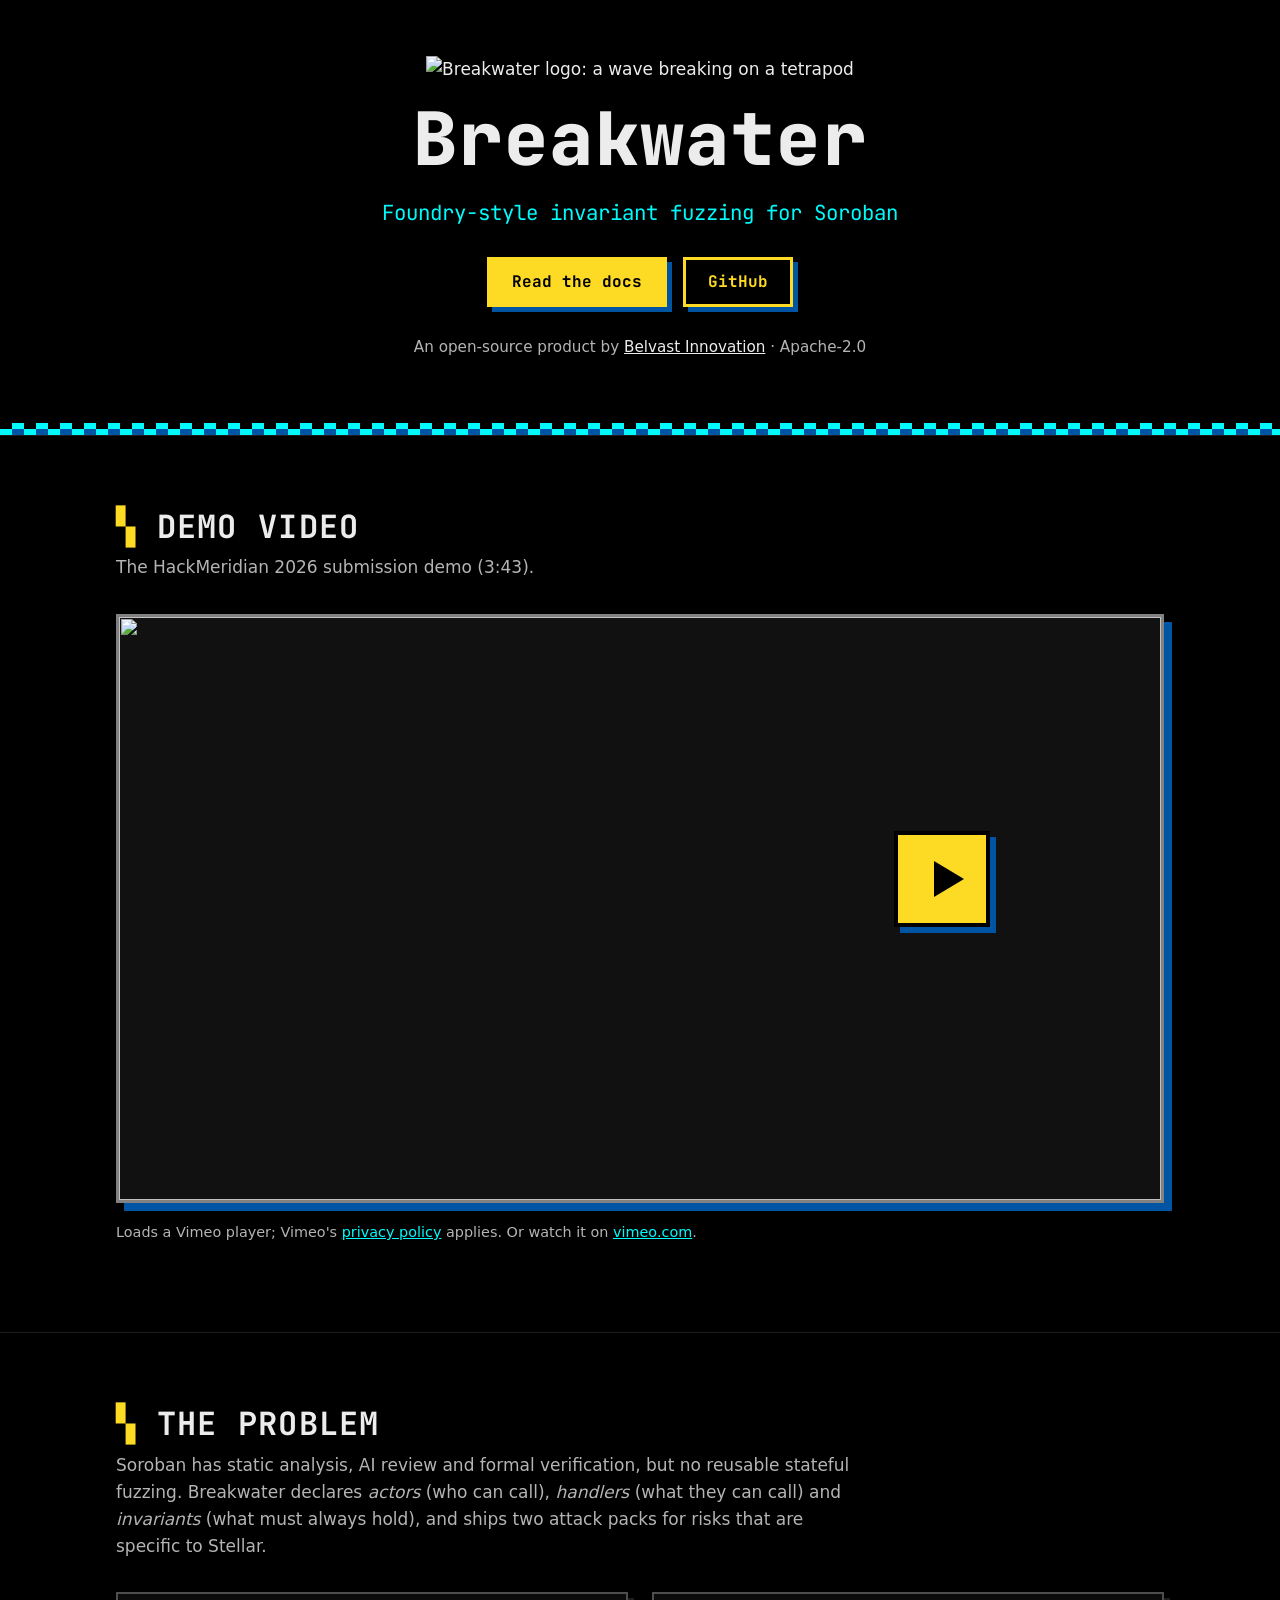
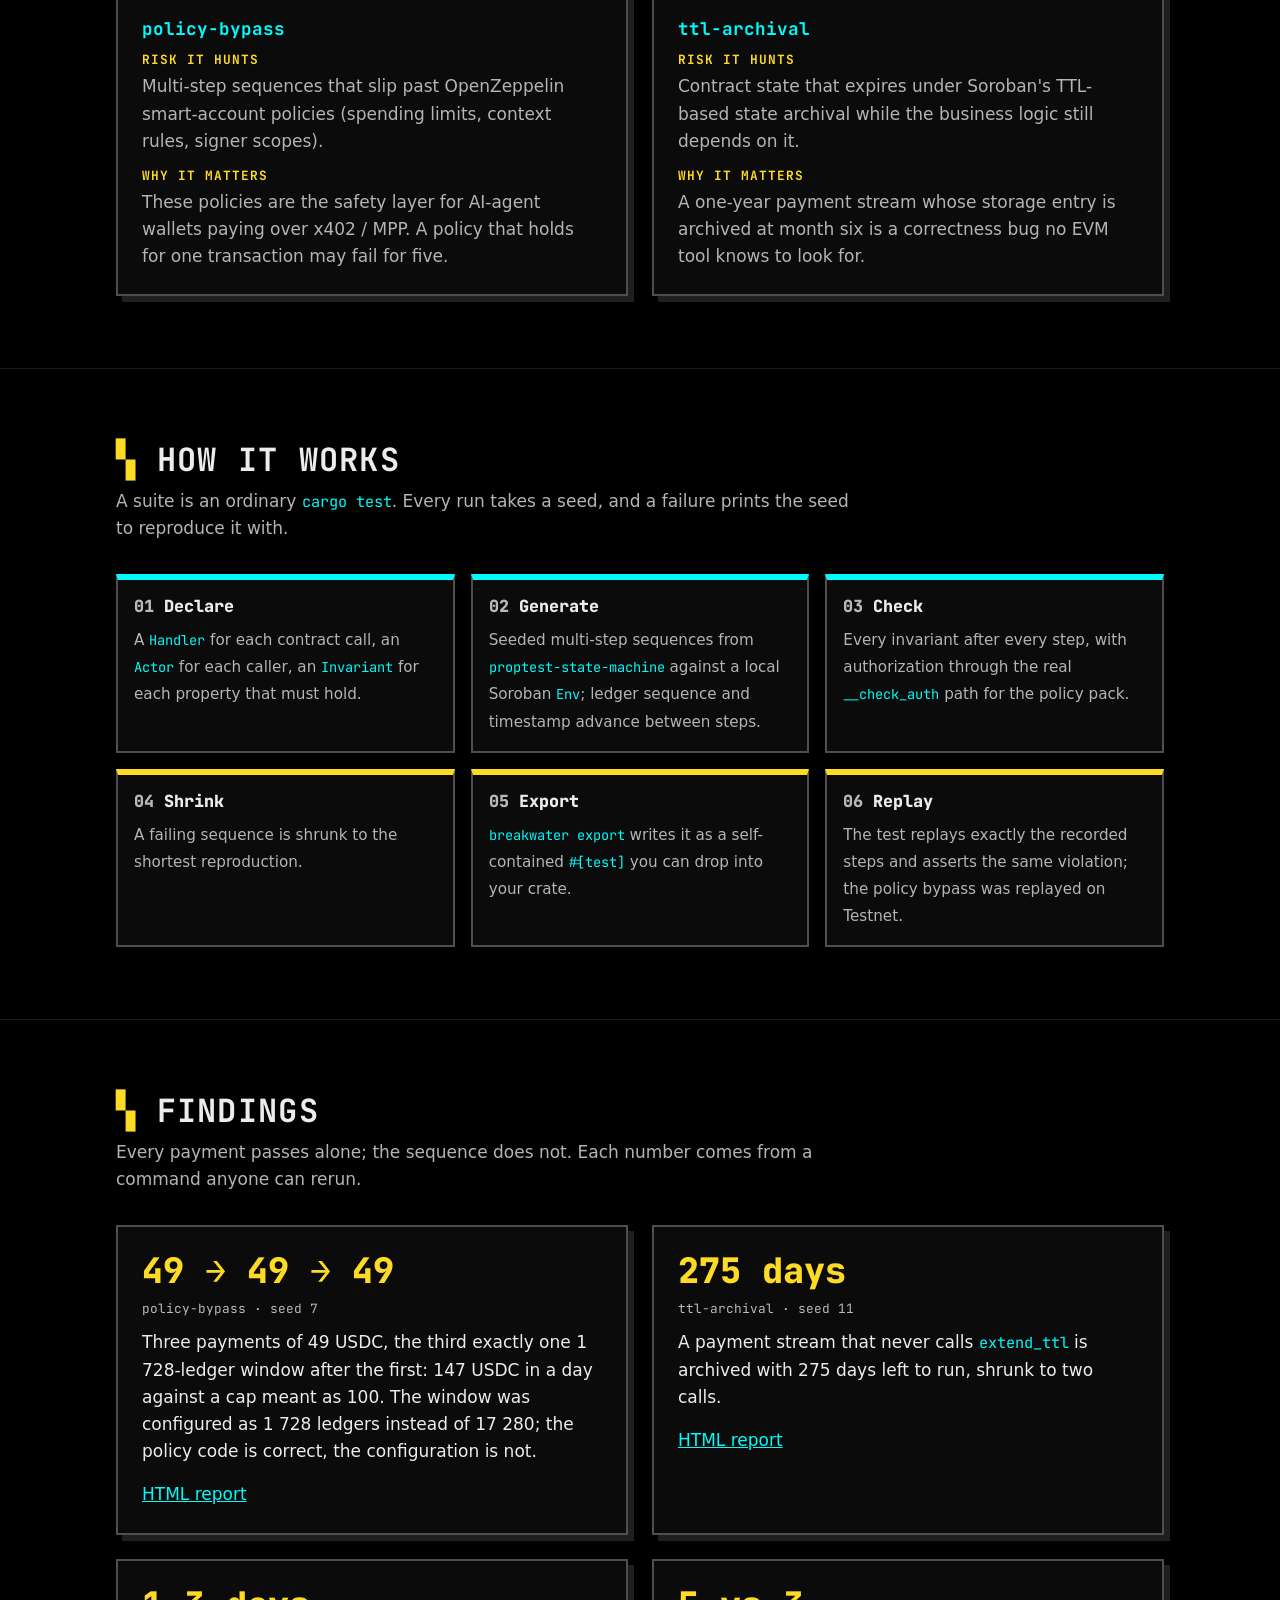
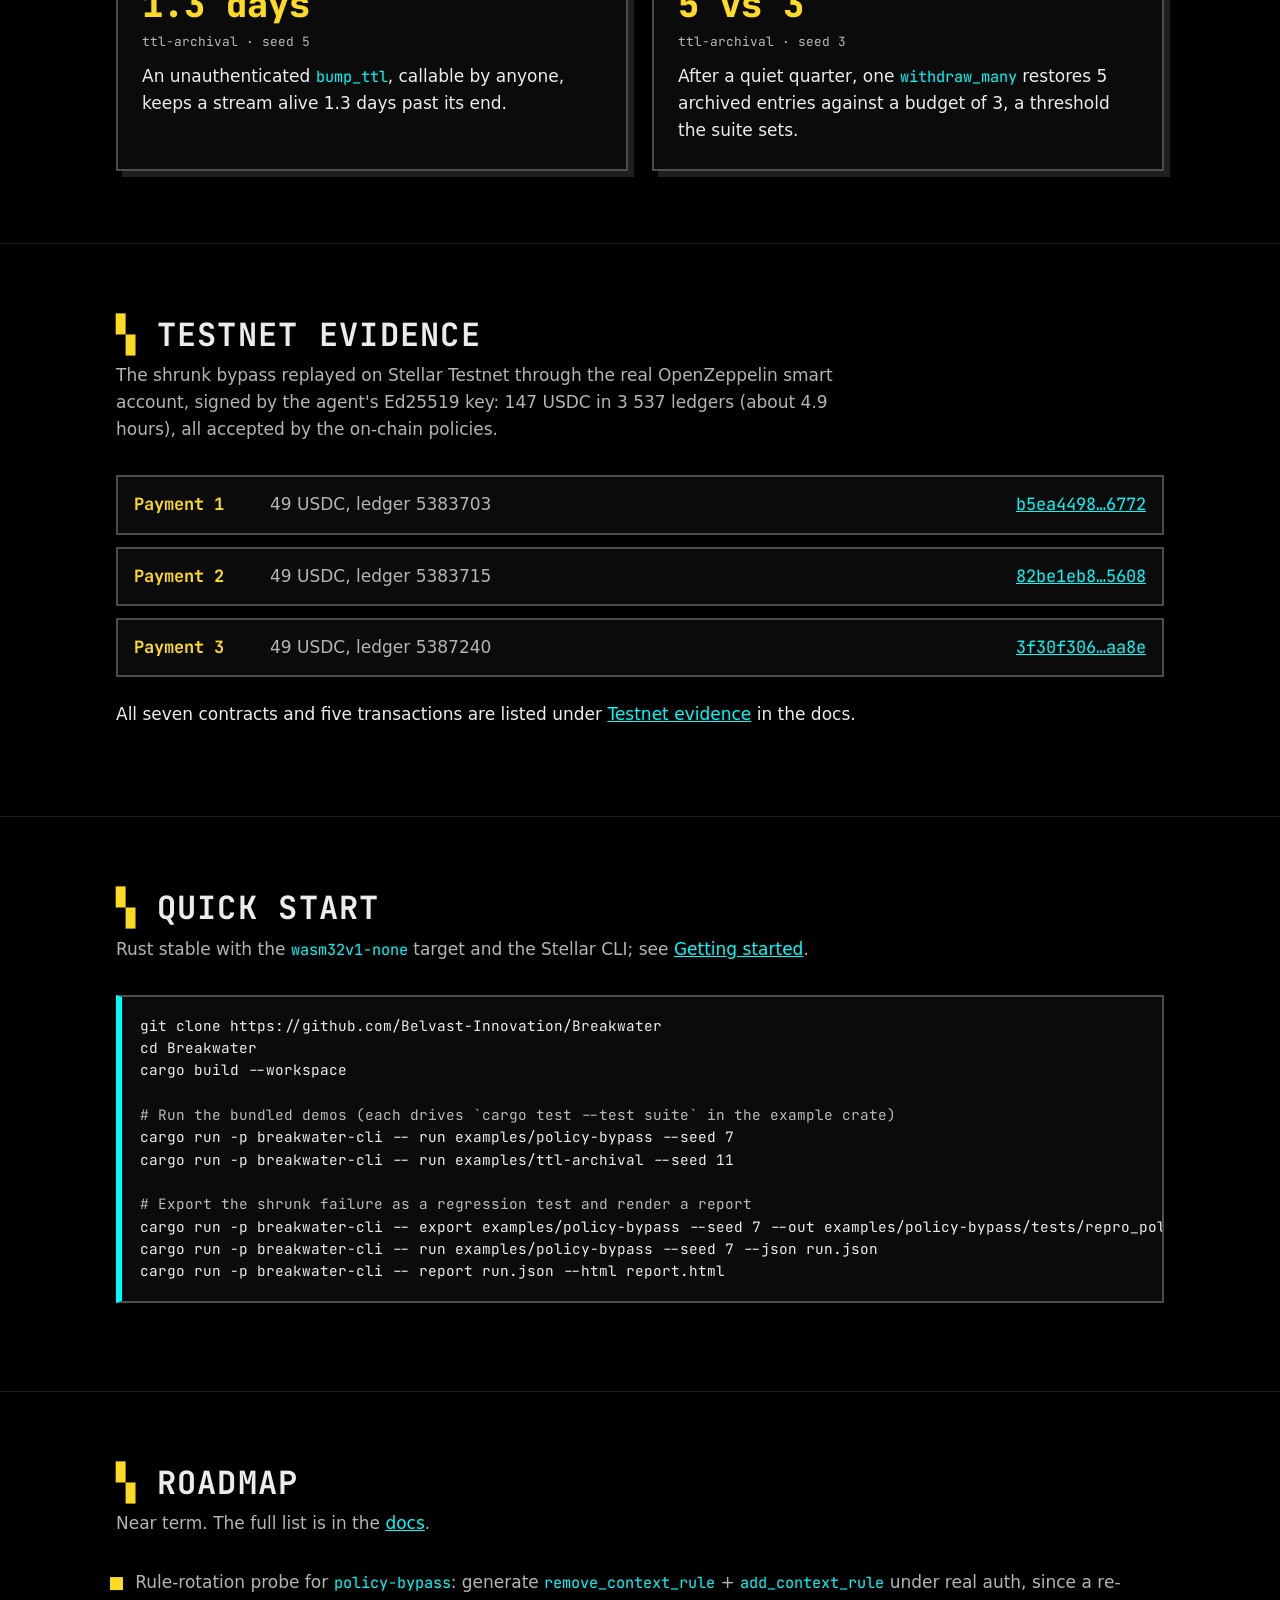
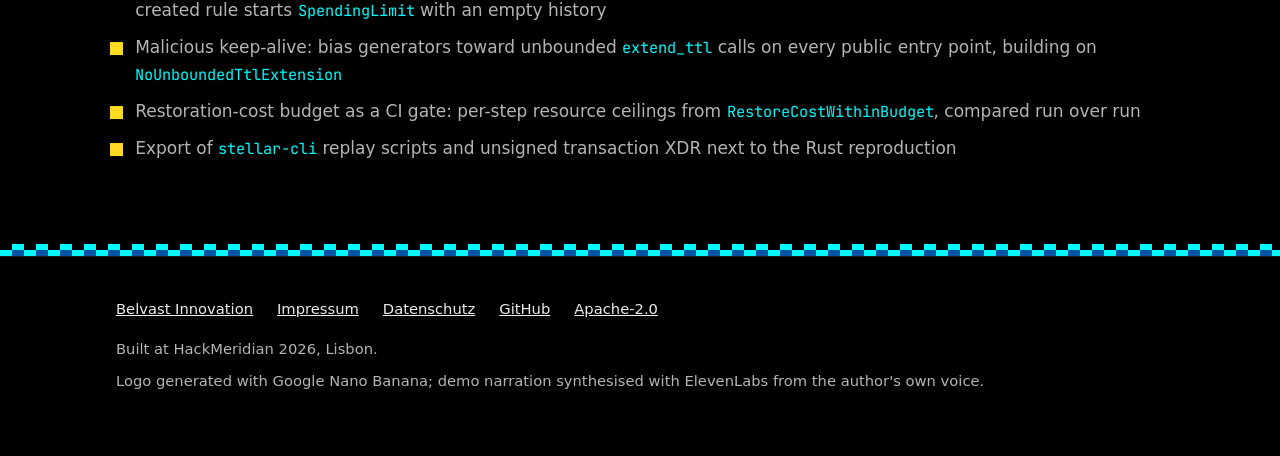
==== site/index.html @ 9f6bda7a "docs: add the website and mdBook docs at breakwater.belvast.de Add a static landing page and an mdBo" ====
<!doctype html>
<html lang="en">
<head>
<meta charset="utf-8">
<meta name="viewport" content="width=device-width, initial-scale=1">
<title>Breakwater · Foundry-style invariant fuzzing for Soroban</title>
<meta name="description" content="Breakwater is a Rust framework and CLI for stateful property testing of Stellar smart contracts: it generates multi-step transaction sequences, checks every invariant after every step, and shrinks any failure to a reproducible Rust test.">
<link rel="canonical" href="https://breakwater.belvast.de/">
<meta name="theme-color" content="#000000">
<link rel="icon" type="image/png" sizes="32x32" href="/assets/favicon-32.png">
<link rel="icon" type="image/png" sizes="512x512" href="/assets/icon-512.png">
<link rel="apple-touch-icon" sizes="180x180" href="/assets/apple-touch-icon.png">

<meta property="og:type" content="website">
<meta property="og:site_name" content="Breakwater">
<meta property="og:url" content="https://breakwater.belvast.de/">
<meta property="og:title" content="Breakwater · Foundry-style invariant fuzzing for Soroban">
<meta property="og:description" content="Declare actors, handlers and invariants in Rust; Breakwater searches for the call sequence that breaks them, shrinks it and exports it as a regression test.">
<meta property="og:image" content="https://breakwater.belvast.de/assets/social-preview.png">
<meta property="og:image:width" content="1280">
<meta property="og:image:height" content="640">
<meta property="og:image:alt" content="Breakwater logo: a wave breaking on a tetrapod">
<meta name="twitter:card" content="summary_large_image">
<meta name="twitter:title" content="Breakwater · Foundry-style invariant fuzzing for Soroban">
<meta name="twitter:description" content="Declare actors, handlers and invariants in Rust; Breakwater searches for the call sequence that breaks them, shrinks it and exports it as a regression test.">
<meta name="twitter:image" content="https://breakwater.belvast.de/assets/social-preview.png">
<meta name="twitter:image:alt" content="Breakwater logo: a wave breaking on a tetrapod">

<script type="application/ld+json">
{
  "@context": "https://schema.org",
  "@type": "SoftwareSourceCode",
  "name": "Breakwater",
  "description": "Foundry-style invariant fuzzing for Soroban smart contracts.",
  "url": "https://breakwater.belvast.de/",
  "codeRepository": "https://github.com/Belvast-Innovation/Breakwater",
  "programmingLanguage": "Rust",
  "license": "https://www.apache.org/licenses/LICENSE-2.0",
  "author": { "@type": "Organization", "name": "Belvast Innovation", "url": "https://belvast.de" }
}
</script>

<link rel="preconnect" href="https://fonts.googleapis.com">
<link rel="preconnect" href="https://fonts.gstatic.com" crossorigin>
<link rel="stylesheet" href="https://fonts.googleapis.com/css2?family=JetBrains+Mono:wght@400;700;800&display=swap">

<style>
  :root {
    --bg: #000;
    --panel: #0b0b0b;
    --line: #4e4e4e;
    --stone: #818181;
    --stone-light: #b9b9b9;
    --text: #ececec;
    --muted: #b4b4b4;
    --wave: #0054a4;
    --foam: #00fbfc;
    --accent: #fdda24;
    --mono: "JetBrains Mono", ui-monospace, SFMono-Regular, Menlo, Consolas, monospace;
    --sans: system-ui, -apple-system, "Segoe UI", Roboto, "Helvetica Neue", Arial, sans-serif;
  }
  *, *::before, *::after { box-sizing: border-box; }
  html { scroll-behavior: smooth; }
  body {
    margin: 0;
    background: var(--bg);
    color: var(--text);
    font: 17px/1.6 var(--sans);
    -webkit-text-size-adjust: 100%;
  }
  a { color: var(--foam); }
  a:hover { color: var(--accent); }
  :focus-visible { outline: 3px solid var(--accent); outline-offset: 3px; }
  code, pre { font-family: var(--mono); }
  code { font-size: 0.9em; color: var(--foam); }
  h1, h2, h3 { font-family: var(--mono); line-height: 1.2; margin: 0; }
  h2 {
    font-size: clamp(1.4rem, 3.5vw, 2rem);
    text-transform: uppercase;
    letter-spacing: 0.04em;
    margin-bottom: 0.5rem;
  }
  h2::before { content: "▚ "; color: var(--accent); }
  h3 { font-size: 1.1rem; }
  p { margin: 0 0 1rem; }

  .wrap { max-width: 1080px; margin: 0 auto; padding: 0 16px; }
  section { padding: 72px 0; border-top: 1px solid #1c1c1c; }
  .lead { color: var(--muted); max-width: 46rem; margin-bottom: 2rem; }
  .skip {
    position: absolute; left: -999px; top: 8px;
    background: var(--accent); color: #000; padding: 8px 12px; z-index: 10;
  }
  .skip:focus { left: 8px; }

  /* A stepped strip in the logo's two blues, like the wave's pixel edge. */
  .pixels {
    height: 12px;
    background:
      linear-gradient(90deg, transparent 0 50%, var(--foam) 50% 100%) 0 0 / 24px 6px repeat-x,
      linear-gradient(90deg, var(--wave) 0 50%, var(--foam) 50% 100%) 12px 6px / 24px 6px repeat-x;
  }

  /* Hero */
  .hero { padding: 56px 0 64px; text-align: center; border-top: 0; }
  .hero img { width: min(360px, 80vw); height: auto; }
  .hero h1 {
    font-size: clamp(2.6rem, 9vw, 4.6rem);
    font-weight: 800;
    letter-spacing: 0.02em;
    margin-top: 12px;
  }
  .tagline {
    font-family: var(--mono);
    font-size: clamp(1rem, 2.6vw, 1.3rem);
    color: var(--foam);
    margin: 12px auto 28px;
  }
  .buttons { display: flex; gap: 16px; justify-content: center; flex-wrap: wrap; }
  .btn {
    display: inline-block;
    font: 700 1rem/1 var(--mono);
    padding: 14px 22px;
    text-decoration: none;
    border: 3px solid var(--accent);
    box-shadow: 5px 5px 0 var(--wave);
    transition: transform 0.08s, box-shadow 0.08s;
  }
  .btn:hover { transform: translate(2px, 2px); box-shadow: 3px 3px 0 var(--wave); }
  .btn-primary { background: var(--accent); color: #000; }
  .btn-primary:hover { color: #000; }
  .btn-secondary { background: #000; color: var(--accent); }
  .btn-secondary:hover { color: var(--accent); }
  .byline { color: var(--muted); font-size: 0.95rem; margin: 28px 0 0; }
  .byline a { color: var(--text); }

  /* Video: the Vimeo iframe is created only after a click. */
  .video {
    position: relative;
    aspect-ratio: 16 / 9;
    background: #111;
    border: 3px solid var(--stone);
    box-shadow: 8px 8px 0 var(--wave);
  }
  .video button {
    all: unset;
    position: absolute; inset: 0;
    cursor: pointer;
    display: block;
  }
  .video img, .video iframe { position: absolute; inset: 0; width: 100%; height: 100%; border: 0; display: block; }
  .video img { object-fit: cover; }
  .play {
    position: absolute; left: 79%; top: 45%;
    width: 96px; height: 96px;
    transform: translate(-50%, -50%);
    background: var(--accent);
    border: 4px solid #000;
    box-shadow: 6px 6px 0 var(--wave);
  }
  .play::after {
    content: "";
    position: absolute; left: 36px; top: 26px;
    border-style: solid;
    border-width: 18px 0 18px 30px;
    border-color: transparent transparent transparent #000;
  }
  .video button:hover .play, .video button:focus-visible .play { background: var(--foam); }
  .video button:focus-visible { outline: 3px solid var(--accent); outline-offset: 4px; }
  .note { color: var(--muted); font-size: 0.9rem; margin-top: 18px; }

  /* Cards */
  .grid { display: grid; gap: 24px; }
  .grid-2 { grid-template-columns: repeat(auto-fit, minmax(280px, 1fr)); }
  .grid-4 { grid-template-columns: repeat(auto-fit, minmax(min(100%, 420px), 1fr)); }
  .card {
    background: var(--panel);
    border: 2px solid var(--line);
    padding: 24px;
    box-shadow: 6px 6px 0 #1f1f1f;
  }
  .card h3 { margin-bottom: 12px; }
  .card h3 code { font-size: 1em; }
  .card dl { margin: 0; }
  .card dt {
    font: 700 0.8rem/1.4 var(--mono);
    text-transform: uppercase;
    letter-spacing: 0.08em;
    color: var(--accent);
    margin-top: 12px;
  }
  .card dd { margin: 4px 0 0; color: var(--muted); }
  .card p:last-child { margin-bottom: 0; }

  /* Steps */
  .steps { list-style: none; padding: 0; margin: 0; counter-reset: step; display: grid; gap: 16px;
           grid-template-columns: repeat(auto-fit, minmax(min(100%, 290px), 1fr)); }
  .steps li {
    counter-increment: step;
    border: 2px solid var(--line);
    border-top: 6px solid var(--foam);
    background: var(--panel);
    padding: 16px;
  }
  .steps li:nth-child(n+4) { border-top-color: var(--accent); }
  .steps strong { display: block; font: 800 1.05rem/1.3 var(--mono); margin-bottom: 8px; }
  .steps strong::before { content: counter(step, decimal-leading-zero) " "; color: var(--stone-light); }
  .steps span { color: var(--muted); font-size: 0.95rem; }

  /* Findings */
  .figure {
    font: 800 clamp(1.7rem, 4vw, 2.2rem)/1.15 var(--mono);
    color: var(--accent);
    margin-bottom: 8px;
    white-space: nowrap;
  }
  .meta { font: 0.8rem/1.4 var(--mono); color: var(--stone-light); margin-bottom: 12px; }

  /* Testnet */
  .txs { list-style: none; padding: 0; margin: 0 0 1.5rem; display: grid; gap: 12px; }
  .txs li {
    display: flex; flex-wrap: wrap; gap: 4px 16px; align-items: baseline;
    border: 2px solid var(--line); background: var(--panel); padding: 14px 16px;
  }
  .txs b { font-family: var(--mono); color: var(--accent); min-width: 7.5rem; }
  .txs span { color: var(--muted); flex: 1 1 14rem; }
  .txs a { font-family: var(--mono); }

  /* Quick start */
  pre {
    background: #0b0b0b;
    border: 2px solid var(--line);
    border-left: 6px solid var(--foam);
    padding: 18px;
    overflow-x: auto;
    font-size: 0.9rem;
    line-height: 1.55;
    margin: 0 0 1rem;
  }
  pre code { color: var(--text); font-size: 1em; }
  .comment { color: var(--stone-light); }

  .roadmap { padding-left: 1.2rem; margin: 0; }
  .roadmap li { margin-bottom: 10px; color: var(--muted); }
  .roadmap li::marker { content: "■  "; color: var(--accent); }

  footer { border-top: 1px solid #1c1c1c; padding: 40px 0 56px; color: var(--muted); font-size: 0.92rem; }
  footer nav ul { list-style: none; padding: 0; margin: 0 0 16px; display: flex; flex-wrap: wrap; gap: 8px 24px; }
  footer a { color: var(--text); }
  footer p { margin: 0 0 8px; }

  @media (max-width: 600px) {
    body { font-size: 16px; }
    section { padding: 52px 0; }
    .play { width: 72px; height: 72px; }
    .play::after { left: 26px; top: 18px; border-width: 14px 0 14px 23px; }
  }
  @media (prefers-reduced-motion: reduce) {
    html { scroll-behavior: auto; }
    .btn { transition: none; }
  }
</style>
</head>
<body>
<a class="skip" href="#main">Skip to content</a>

<header class="hero">
  <div class="wrap">
    <img src="/assets/breakwater-logo.webp" width="800" height="546" alt="Breakwater logo: a wave breaking on a tetrapod" fetchpriority="high">
    <h1>Breakwater</h1>
    <p class="tagline">Foundry-style invariant fuzzing for Soroban</p>
    <div class="buttons">
      <a class="btn btn-primary" href="/docs/">Read the docs</a>
      <a class="btn btn-secondary" href="https://github.com/Belvast-Innovation/Breakwater">GitHub</a>
    </div>
    <p class="byline">An open-source product by <a href="https://belvast.de">Belvast Innovation</a> · Apache-2.0</p>
  </div>
</header>
<div class="pixels" aria-hidden="true"></div>

<main id="main">

<section id="demo" aria-labelledby="demo-title">
  <div class="wrap">
    <h2 id="demo-title">Demo video</h2>
    <p class="lead">The HackMeridian 2026 submission demo (3:43).</p>
    <div class="video" id="video">
      <button type="button" id="video-play" aria-label="Play the Breakwater demo video (loads the Vimeo player)">
        <img src="/assets/video-poster.webp" width="1280" height="720" alt="" loading="lazy" decoding="async">
        <span class="play" aria-hidden="true"></span>
      </button>
    </div>
    <p class="note">Loads a Vimeo player; Vimeo's <a href="https://vimeo.com/privacy">privacy policy</a> applies. Or watch it on <a href="https://vimeo.com/1239334137">vimeo.com</a>.</p>
  </div>
</section>

<section id="problem" aria-labelledby="problem-title">
  <div class="wrap">
    <h2 id="problem-title">The problem</h2>
    <p class="lead">Soroban has static analysis, AI review and formal verification, but no reusable stateful fuzzing. Breakwater declares <em>actors</em> (who can call), <em>handlers</em> (what they can call) and <em>invariants</em> (what must always hold), and ships two attack packs for risks that are specific to Stellar.</p>
    <div class="grid grid-2">
      <article class="card">
        <h3><code>policy-bypass</code></h3>
        <dl>
          <dt>Risk it hunts</dt>
          <dd>Multi-step sequences that slip past OpenZeppelin smart-account policies (spending limits, context rules, signer scopes).</dd>
          <dt>Why it matters</dt>
          <dd>These policies are the safety layer for AI-agent wallets paying over x402 / MPP. A policy that holds for one transaction may fail for five.</dd>
        </dl>
      </article>
      <article class="card">
        <h3><code>ttl-archival</code></h3>
        <dl>
          <dt>Risk it hunts</dt>
          <dd>Contract state that expires under Soroban's TTL-based state archival while the business logic still depends on it.</dd>
          <dt>Why it matters</dt>
          <dd>A one-year payment stream whose storage entry is archived at month six is a correctness bug no EVM tool knows to look for.</dd>
        </dl>
      </article>
    </div>
  </div>
</section>

<section id="how-it-works" aria-labelledby="how-title">
  <div class="wrap">
    <h2 id="how-title">How it works</h2>
    <p class="lead">A suite is an ordinary <code>cargo test</code>. Every run takes a seed, and a failure prints the seed to reproduce it with.</p>
    <ol class="steps">
      <li><strong>Declare</strong><span>A <code>Handler</code> for each contract call, an <code>Actor</code> for each caller, an <code>Invariant</code> for each property that must hold.</span></li>
      <li><strong>Generate</strong><span>Seeded multi-step sequences from <code>proptest-state-machine</code> against a local Soroban <code>Env</code>; ledger sequence and timestamp advance between steps.</span></li>
      <li><strong>Check</strong><span>Every invariant after every step, with authorization through the real <code>__check_auth</code> path for the policy pack.</span></li>
      <li><strong>Shrink</strong><span>A failing sequence is shrunk to the shortest reproduction.</span></li>
      <li><strong>Export</strong><span><code>breakwater export</code> writes it as a self-contained <code>#[test]</code> you can drop into your crate.</span></li>
      <li><strong>Replay</strong><span>The test replays exactly the recorded steps and asserts the same violation; the policy bypass was replayed on Testnet.</span></li>
    </ol>
  </div>
</section>

<section id="findings" aria-labelledby="findings-title">
  <div class="wrap">
    <h2 id="findings-title">Findings</h2>
    <p class="lead">Every payment passes alone; the sequence does not. Each number comes from a command anyone can rerun.</p>
    <div class="grid grid-4">
      <article class="card">
        <p class="figure">49 → 49 → 49</p>
        <p class="meta">policy-bypass · seed 7</p>
        <p>Three payments of 49 USDC, the third exactly one 1 728-ledger window after the first: 147 USDC in a day against a cap meant as 100. The window was configured as 1 728 ledgers instead of 17 280; the policy code is correct, the configuration is not.</p>
        <p><a href="/reports/policy-bypass-seed-7.html">HTML report</a></p>
      </article>
      <article class="card">
        <p class="figure">275 days</p>
        <p class="meta">ttl-archival · seed 11</p>
        <p>A payment stream that never calls <code>extend_ttl</code> is archived with 275 days left to run, shrunk to two calls.</p>
        <p><a href="/reports/ttl-archival-seed-11.html">HTML report</a></p>
      </article>
      <article class="card">
        <p class="figure">1.3 days</p>
        <p class="meta">ttl-archival · seed 5</p>
        <p>An unauthenticated <code>bump_ttl</code>, callable by anyone, keeps a stream alive 1.3 days past its end.</p>
      </article>
      <article class="card">
        <p class="figure">5 vs 3</p>
        <p class="meta">ttl-archival · seed 3</p>
        <p>After a quiet quarter, one <code>withdraw_many</code> restores 5 archived entries against a budget of 3, a threshold the suite sets.</p>
      </article>
    </div>
  </div>
</section>

<section id="testnet" aria-labelledby="testnet-title">
  <div class="wrap">
    <h2 id="testnet-title">Testnet evidence</h2>
    <p class="lead">The shrunk bypass replayed on Stellar Testnet through the real OpenZeppelin smart account, signed by the agent's Ed25519 key: 147 USDC in 3 537 ledgers (about 4.9 hours), all accepted by the on-chain policies.</p>
    <ul class="txs">
      <li><b>Payment 1</b><span>49 USDC, ledger 5383703</span><a href="https://stellar.expert/explorer/testnet/tx/b5ea44983473462379a6909abc335105a040f6d4fee83908cf97dee49cec6772">b5ea4498…6772</a></li>
      <li><b>Payment 2</b><span>49 USDC, ledger 5383715</span><a href="https://stellar.expert/explorer/testnet/tx/82be1eb8d373bf91aecc9ca4743041ea1f50d1961f7b5fb7ba7a3f9add1e5608">82be1eb8…5608</a></li>
      <li><b>Payment 3</b><span>49 USDC, ledger 5387240</span><a href="https://stellar.expert/explorer/testnet/tx/3f30f306985585ff62b31271f7aa050a26ec82f6458925d17aa5c32ce157aa8e">3f30f306…aa8e</a></li>
    </ul>
    <p>All seven contracts and five transactions are listed under <a href="/docs/testnet-evidence.html">Testnet evidence</a> in the docs.</p>
  </div>
</section>

<section id="quick-start" aria-labelledby="quick-title">
  <div class="wrap">
    <h2 id="quick-title">Quick start</h2>
    <p class="lead">Rust stable with the <code>wasm32v1-none</code> target and the Stellar CLI; see <a href="/docs/getting-started.html">Getting started</a>.</p>
<pre><code>git clone https://github.com/Belvast-Innovation/Breakwater
cd Breakwater
cargo build --workspace

<span class="comment"># Run the bundled demos (each drives `cargo test --test suite` in the example crate)</span>
cargo run -p breakwater-cli -- run examples/policy-bypass --seed 7
cargo run -p breakwater-cli -- run examples/ttl-archival --seed 11

<span class="comment"># Export the shrunk failure as a regression test and render a report</span>
cargo run -p breakwater-cli -- export examples/policy-bypass --seed 7 --out examples/policy-bypass/tests/repro_policy_bypass_7.rs
cargo run -p breakwater-cli -- run examples/policy-bypass --seed 7 --json run.json
cargo run -p breakwater-cli -- report run.json --html report.html</code></pre>
  </div>
</section>

<section id="roadmap" aria-labelledby="roadmap-title">
  <div class="wrap">
    <h2 id="roadmap-title">Roadmap</h2>
    <p class="lead">Near term. The full list is in the <a href="/docs/roadmap.html">docs</a>.</p>
    <ul class="roadmap">
      <li>Rule-rotation probe for <code>policy-bypass</code>: generate <code>remove_context_rule</code> + <code>add_context_rule</code> under real auth, since a re-created rule starts <code>SpendingLimit</code> with an empty history</li>
      <li>Malicious keep-alive: bias generators toward unbounded <code>extend_ttl</code> calls on every public entry point, building on <code>NoUnboundedTtlExtension</code></li>
      <li>Restoration-cost budget as a CI gate: per-step resource ceilings from <code>RestoreCostWithinBudget</code>, compared run over run</li>
      <li>Export of <code>stellar-cli</code> replay scripts and unsigned transaction XDR next to the Rust reproduction</li>
    </ul>
  </div>
</section>

</main>

<div class="pixels" aria-hidden="true"></div>
<footer>
  <div class="wrap">
    <nav aria-label="Footer">
      <ul>
        <li><a href="https://belvast.de">Belvast Innovation</a></li>
        <li><a href="https://belvast.de/impressum/" lang="de">Impressum</a></li>
        <li><a href="https://belvast.de/datenschutz/" lang="de">Datenschutz</a></li>
        <li><a href="https://github.com/Belvast-Innovation/Breakwater">GitHub</a></li>
        <li><a href="https://github.com/Belvast-Innovation/Breakwater/blob/main/LICENSE">Apache-2.0</a></li>
      </ul>
    </nav>
    <p>Built at HackMeridian 2026, Lisbon.</p>
    <p>Logo generated with Google Nano Banana; demo narration synthesised with ElevenLabs from the author's own voice.</p>
  </div>
</footer>

<script>
  // Insert the Vimeo player only when asked: no request goes to Vimeo before the click.
  document.getElementById("video-play").addEventListener("click", function () {
    var frame = document.createElement("iframe");
    frame.src = "https://player.vimeo.com/video/1239334137?dnt=1&autoplay=1";
    frame.title = "Breakwater demo video";
    frame.allow = "autoplay; fullscreen; picture-in-picture";
    frame.allowFullscreen = true;
    var box = document.getElementById("video");
    box.replaceChildren(frame);
    frame.focus();
  });
</script>
</body>
</html>
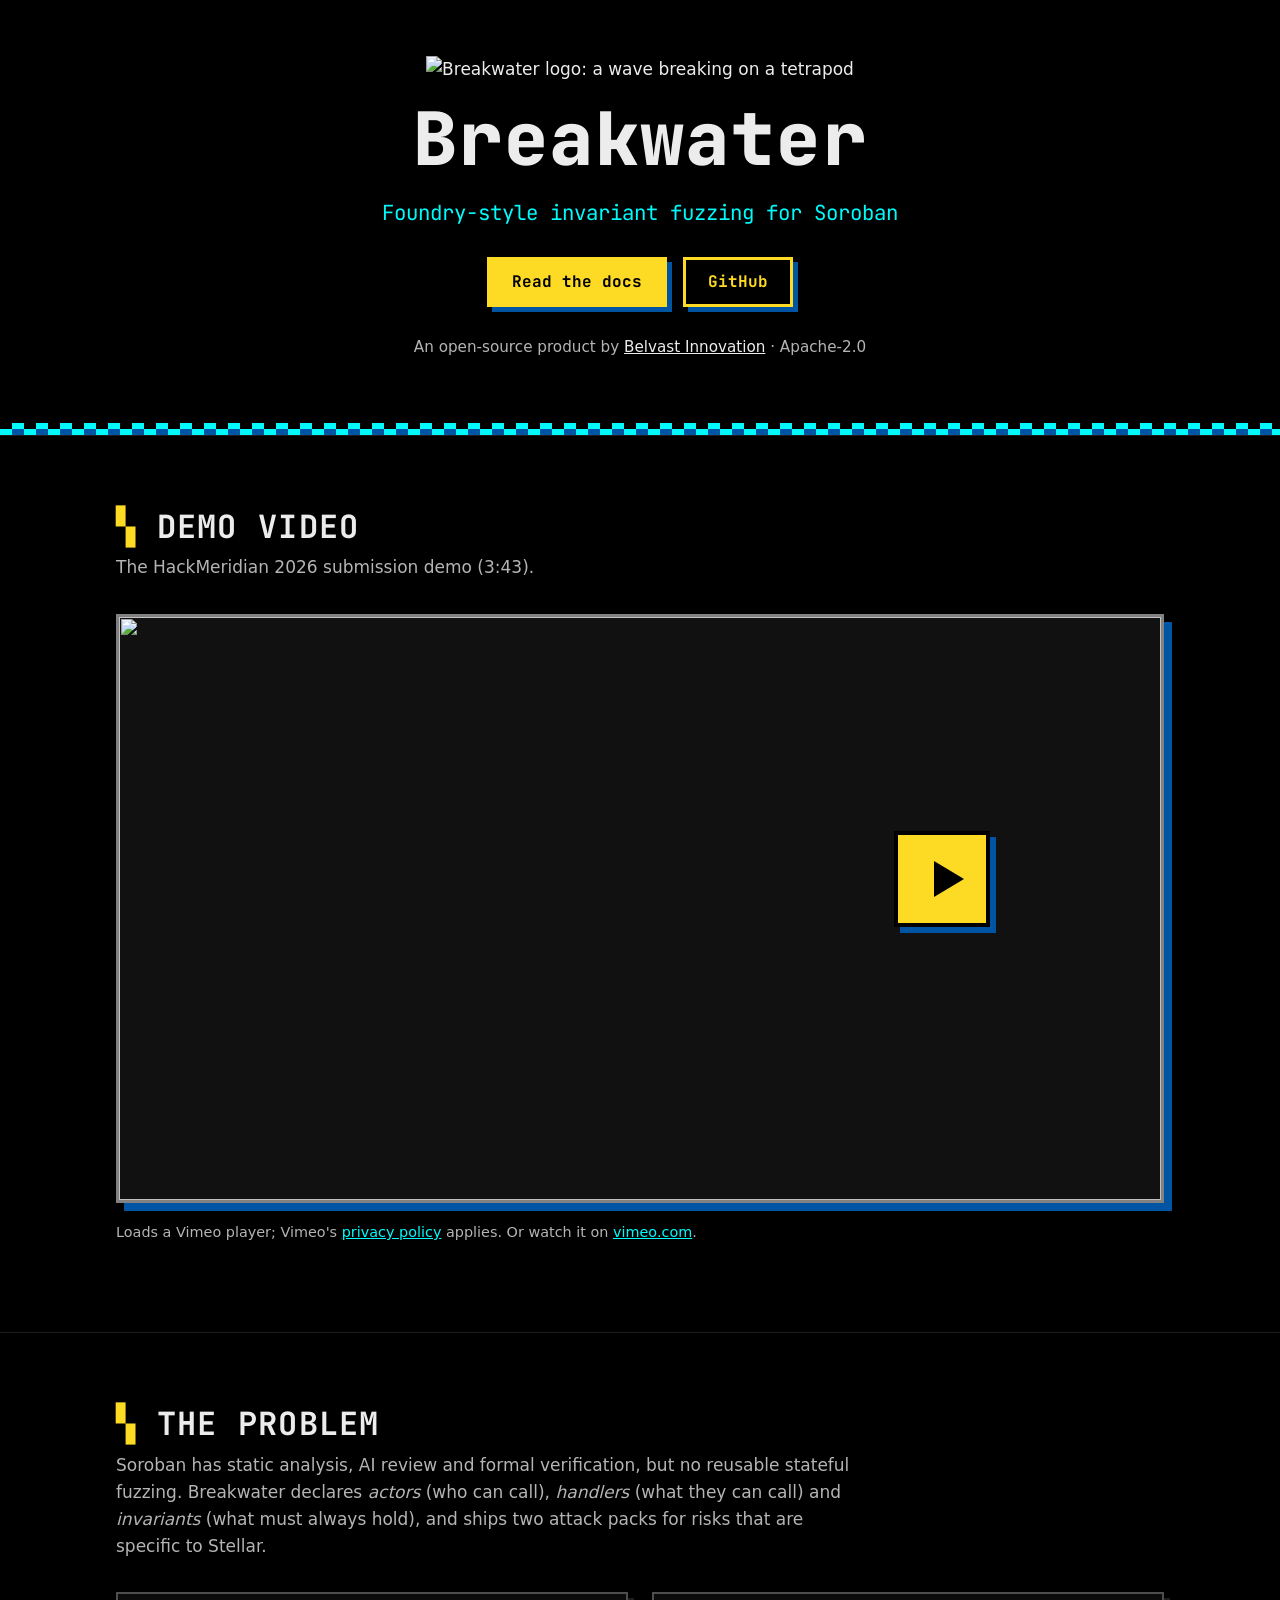
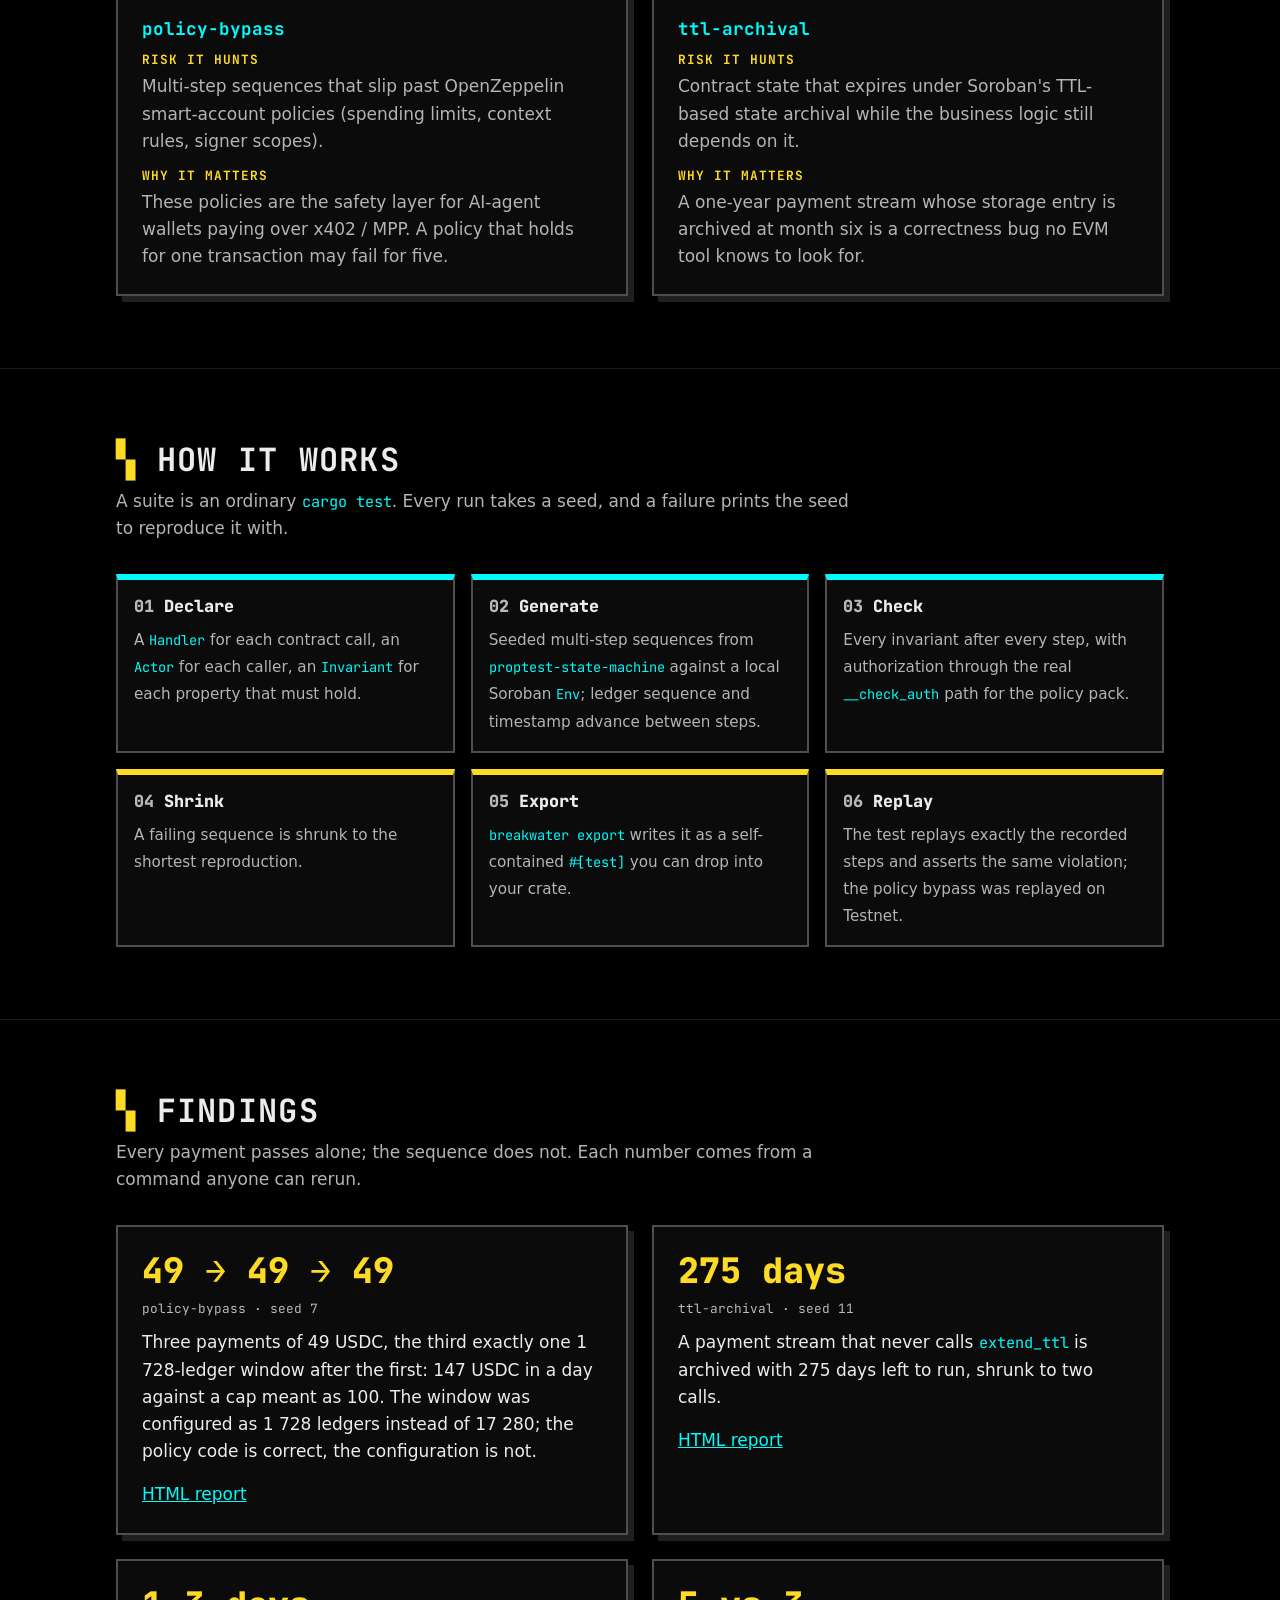
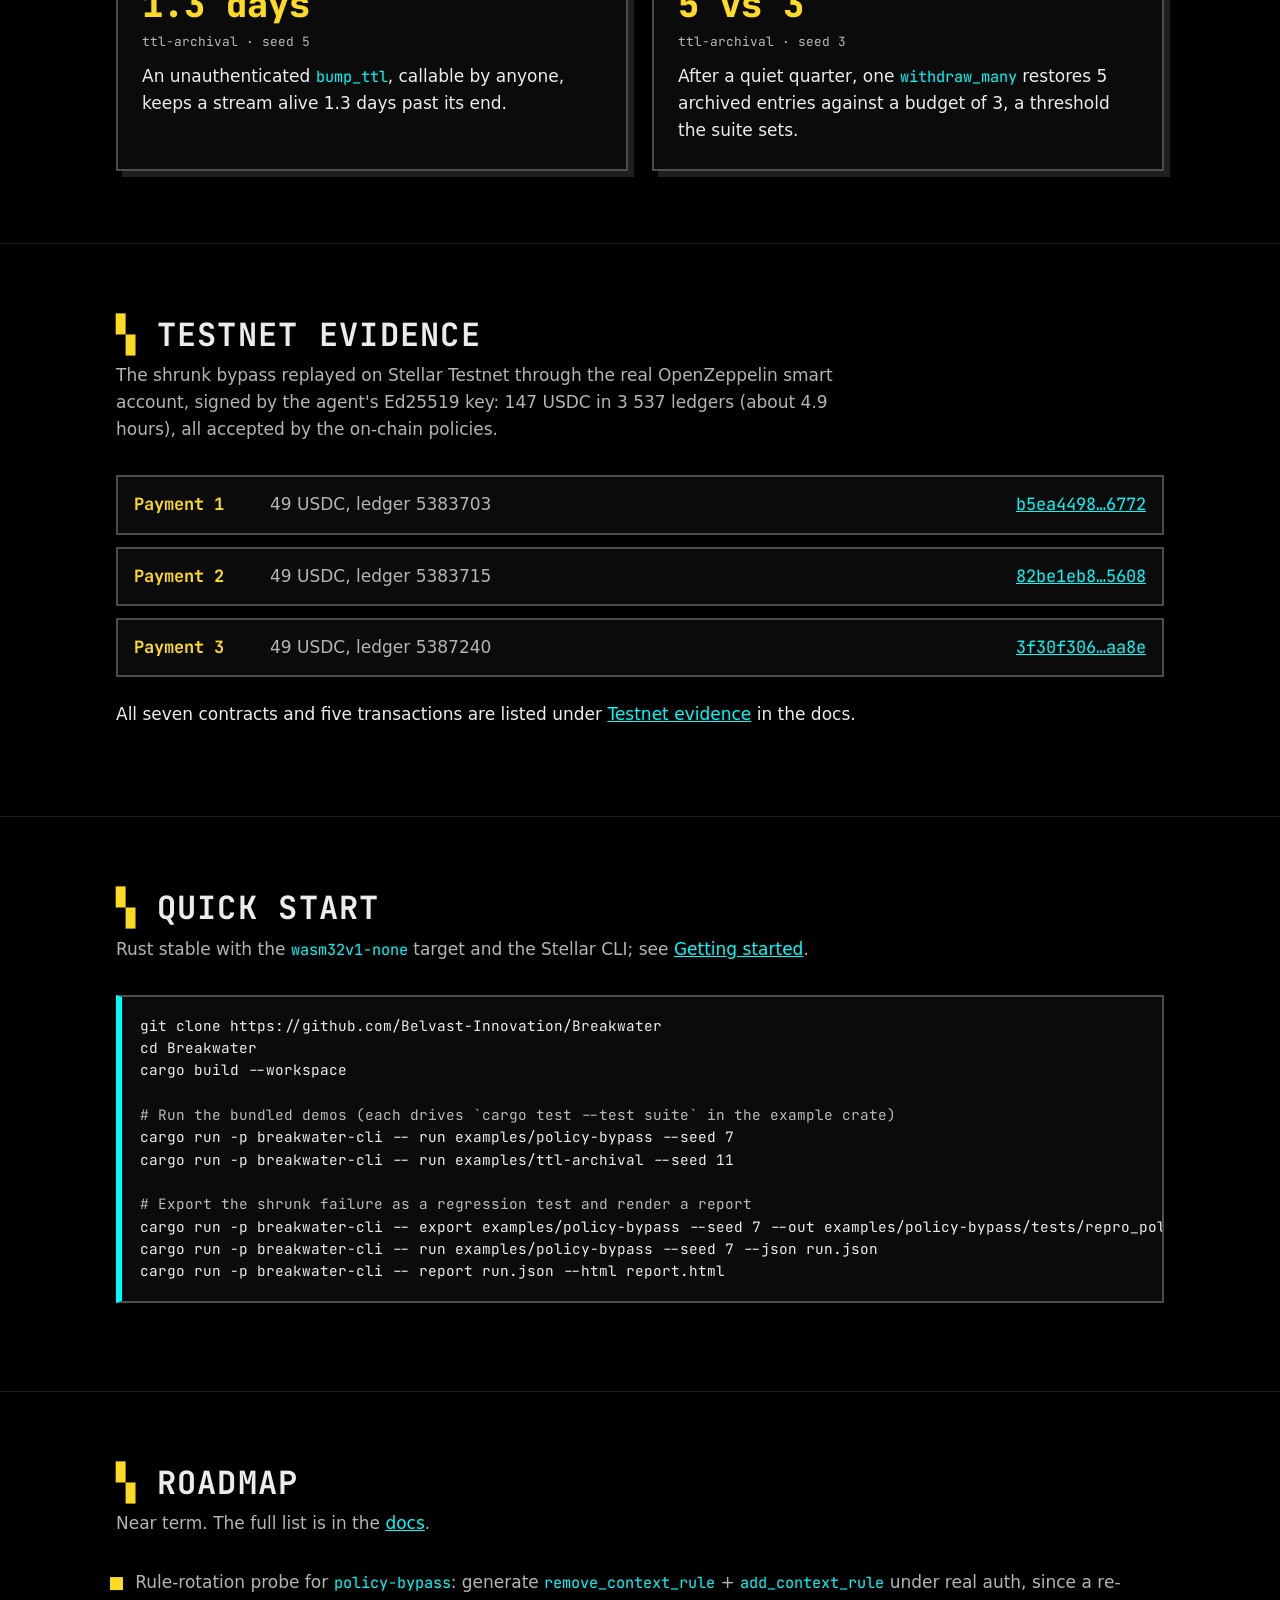
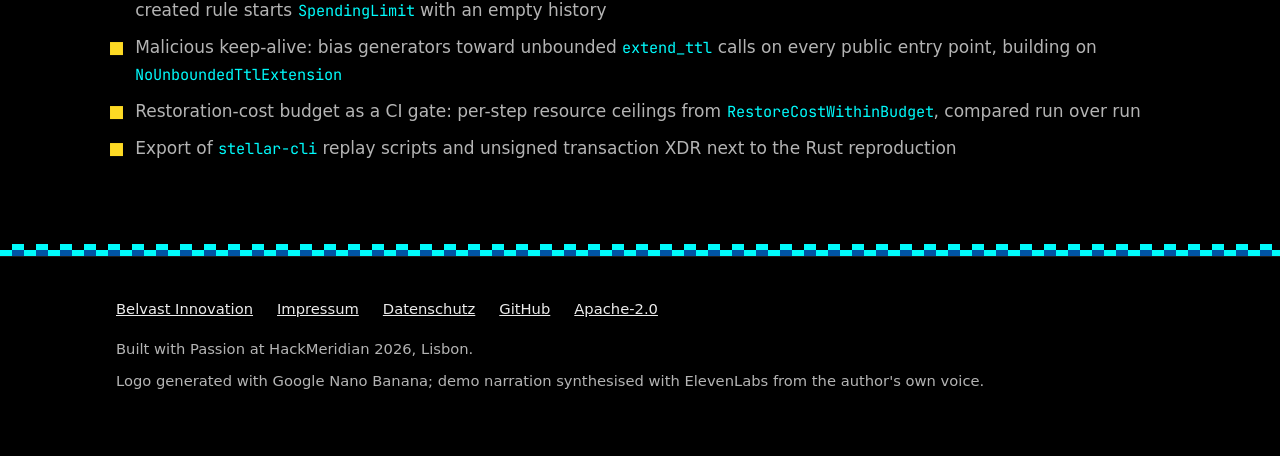
==== commit 93f7d39b: "docs: open the website's links in a new tab" ====
--- a/site/index.html
+++ b/site/index.html
@@ -270,10 +270,10 @@
     <h1>Breakwater</h1>
     <p class="tagline">Foundry-style invariant fuzzing for Soroban</p>
     <div class="buttons">
-      <a class="btn btn-primary" href="/docs/">Read the docs</a>
-      <a class="btn btn-secondary" href="https://github.com/Belvast-Innovation/Breakwater">GitHub</a>
+      <a class="btn btn-primary" href="/docs/" target="_blank" rel="noopener">Read the docs</a>
+      <a class="btn btn-secondary" href="https://github.com/Belvast-Innovation/Breakwater" target="_blank" rel="noopener">GitHub</a>
     </div>
-    <p class="byline">An open-source product by <a href="https://belvast.de">Belvast Innovation</a> · Apache-2.0</p>
+    <p class="byline">An open-source product by <a href="https://belvast.de" target="_blank" rel="noopener">Belvast Innovation</a> · Apache-2.0</p>
   </div>
 </header>
 <div class="pixels" aria-hidden="true"></div>
@@ -290,7 +290,7 @@
         <span class="play" aria-hidden="true"></span>
       </button>
     </div>
-    <p class="note">Loads a Vimeo player; Vimeo's <a href="https://vimeo.com/privacy">privacy policy</a> applies. Or watch it on <a href="https://vimeo.com/1239334137">vimeo.com</a>.</p>
+    <p class="note">Loads a Vimeo player; Vimeo's <a href="https://vimeo.com/privacy" target="_blank" rel="noopener">privacy policy</a> applies. Or watch it on <a href="https://vimeo.com/1239334137" target="_blank" rel="noopener">vimeo.com</a>.</p>
   </div>
 </section>
 
@@ -345,13 +345,13 @@
         <p class="figure">49 → 49 → 49</p>
         <p class="meta">policy-bypass · seed 7</p>
         <p>Three payments of 49 USDC, the third exactly one 1 728-ledger window after the first: 147 USDC in a day against a cap meant as 100. The window was configured as 1 728 ledgers instead of 17 280; the policy code is correct, the configuration is not.</p>
-        <p><a href="/reports/policy-bypass-seed-7.html">HTML report</a></p>
+        <p><a href="/reports/policy-bypass-seed-7.html" target="_blank" rel="noopener">HTML report</a></p>
       </article>
       <article class="card">
         <p class="figure">275 days</p>
         <p class="meta">ttl-archival · seed 11</p>
         <p>A payment stream that never calls <code>extend_ttl</code> is archived with 275 days left to run, shrunk to two calls.</p>
-        <p><a href="/reports/ttl-archival-seed-11.html">HTML report</a></p>
+        <p><a href="/reports/ttl-archival-seed-11.html" target="_blank" rel="noopener">HTML report</a></p>
       </article>
       <article class="card">
         <p class="figure">1.3 days</p>
@@ -372,18 +372,18 @@
     <h2 id="testnet-title">Testnet evidence</h2>
     <p class="lead">The shrunk bypass replayed on Stellar Testnet through the real OpenZeppelin smart account, signed by the agent's Ed25519 key: 147 USDC in 3 537 ledgers (about 4.9 hours), all accepted by the on-chain policies.</p>
     <ul class="txs">
-      <li><b>Payment 1</b><span>49 USDC, ledger 5383703</span><a href="https://stellar.expert/explorer/testnet/tx/b5ea44983473462379a6909abc335105a040f6d4fee83908cf97dee49cec6772">b5ea4498…6772</a></li>
-      <li><b>Payment 2</b><span>49 USDC, ledger 5383715</span><a href="https://stellar.expert/explorer/testnet/tx/82be1eb8d373bf91aecc9ca4743041ea1f50d1961f7b5fb7ba7a3f9add1e5608">82be1eb8…5608</a></li>
-      <li><b>Payment 3</b><span>49 USDC, ledger 5387240</span><a href="https://stellar.expert/explorer/testnet/tx/3f30f306985585ff62b31271f7aa050a26ec82f6458925d17aa5c32ce157aa8e">3f30f306…aa8e</a></li>
+      <li><b>Payment 1</b><span>49 USDC, ledger 5383703</span><a href="https://stellar.expert/explorer/testnet/tx/b5ea44983473462379a6909abc335105a040f6d4fee83908cf97dee49cec6772" target="_blank" rel="noopener">b5ea4498…6772</a></li>
+      <li><b>Payment 2</b><span>49 USDC, ledger 5383715</span><a href="https://stellar.expert/explorer/testnet/tx/82be1eb8d373bf91aecc9ca4743041ea1f50d1961f7b5fb7ba7a3f9add1e5608" target="_blank" rel="noopener">82be1eb8…5608</a></li>
+      <li><b>Payment 3</b><span>49 USDC, ledger 5387240</span><a href="https://stellar.expert/explorer/testnet/tx/3f30f306985585ff62b31271f7aa050a26ec82f6458925d17aa5c32ce157aa8e" target="_blank" rel="noopener">3f30f306…aa8e</a></li>
     </ul>
-    <p>All seven contracts and five transactions are listed under <a href="/docs/testnet-evidence.html">Testnet evidence</a> in the docs.</p>
+    <p>All seven contracts and five transactions are listed under <a href="/docs/testnet-evidence.html" target="_blank" rel="noopener">Testnet evidence</a> in the docs.</p>
   </div>
 </section>
 
 <section id="quick-start" aria-labelledby="quick-title">
   <div class="wrap">
     <h2 id="quick-title">Quick start</h2>
-    <p class="lead">Rust stable with the <code>wasm32v1-none</code> target and the Stellar CLI; see <a href="/docs/getting-started.html">Getting started</a>.</p>
+    <p class="lead">Rust stable with the <code>wasm32v1-none</code> target and the Stellar CLI; see <a href="/docs/getting-started.html" target="_blank" rel="noopener">Getting started</a>.</p>
 <pre><code>git clone https://github.com/Belvast-Innovation/Breakwater
 cd Breakwater
 cargo build --workspace
@@ -402,7 +402,7 @@
 <section id="roadmap" aria-labelledby="roadmap-title">
   <div class="wrap">
     <h2 id="roadmap-title">Roadmap</h2>
-    <p class="lead">Near term. The full list is in the <a href="/docs/roadmap.html">docs</a>.</p>
+    <p class="lead">Near term. The full list is in the <a href="/docs/roadmap.html" target="_blank" rel="noopener">docs</a>.</p>
     <ul class="roadmap">
       <li>Rule-rotation probe for <code>policy-bypass</code>: generate <code>remove_context_rule</code> + <code>add_context_rule</code> under real auth, since a re-created rule starts <code>SpendingLimit</code> with an empty history</li>
       <li>Malicious keep-alive: bias generators toward unbounded <code>extend_ttl</code> calls on every public entry point, building on <code>NoUnboundedTtlExtension</code></li>
@@ -419,14 +419,14 @@
   <div class="wrap">
     <nav aria-label="Footer">
       <ul>
-        <li><a href="https://belvast.de">Belvast Innovation</a></li>
-        <li><a href="https://belvast.de/impressum/" lang="de">Impressum</a></li>
-        <li><a href="https://belvast.de/datenschutz/" lang="de">Datenschutz</a></li>
-        <li><a href="https://github.com/Belvast-Innovation/Breakwater">GitHub</a></li>
-        <li><a href="https://github.com/Belvast-Innovation/Breakwater/blob/main/LICENSE">Apache-2.0</a></li>
+        <li><a href="https://belvast.de" target="_blank" rel="noopener">Belvast Innovation</a></li>
+        <li><a href="https://belvast.de/impressum/" lang="de" target="_blank" rel="noopener">Impressum</a></li>
+        <li><a href="https://belvast.de/datenschutz/" lang="de" target="_blank" rel="noopener">Datenschutz</a></li>
+        <li><a href="https://github.com/Belvast-Innovation/Breakwater" target="_blank" rel="noopener">GitHub</a></li>
+        <li><a href="https://github.com/Belvast-Innovation/Breakwater/blob/main/LICENSE" target="_blank" rel="noopener">Apache-2.0</a></li>
       </ul>
     </nav>
-    <p>Built at HackMeridian 2026, Lisbon.</p>
+    <p>Built with Passion at HackMeridian 2026, Lisbon.</p>
     <p>Logo generated with Google Nano Banana; demo narration synthesised with ElevenLabs from the author's own voice.</p>
   </div>
 </footer>
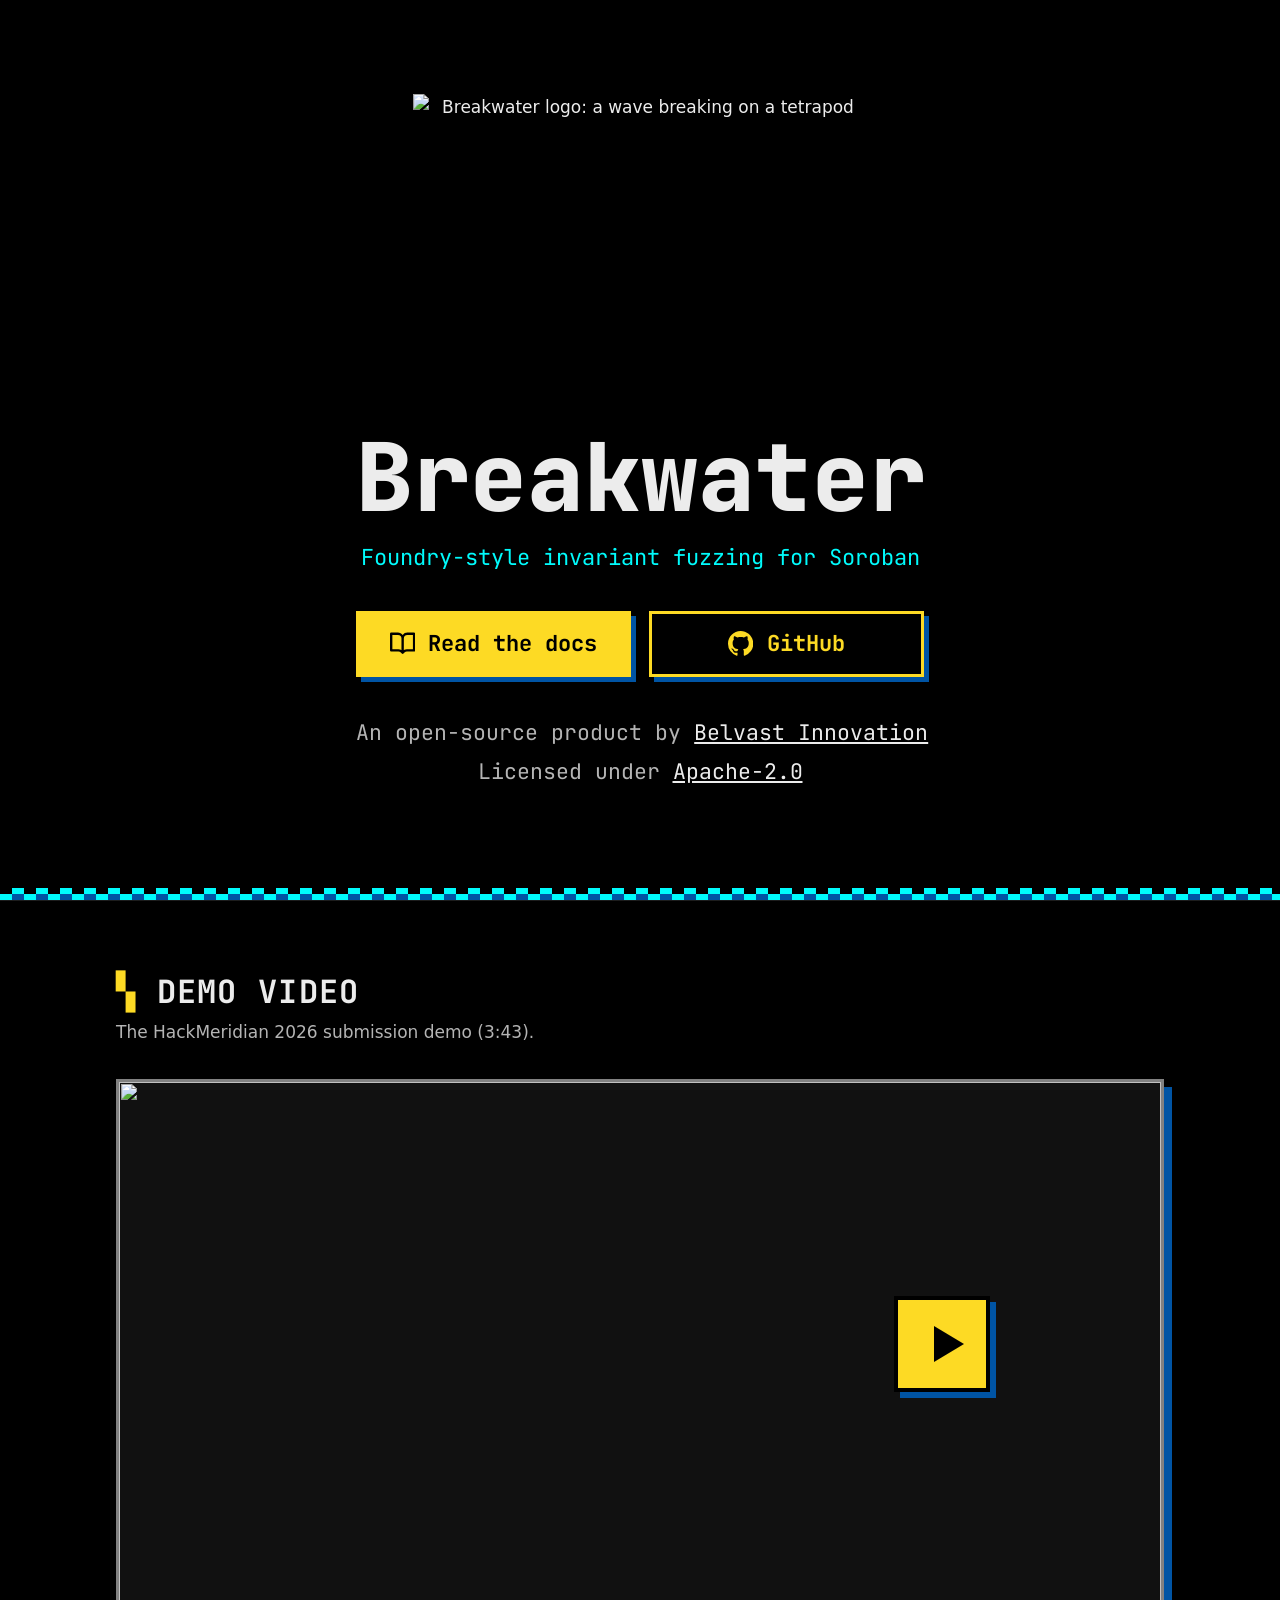
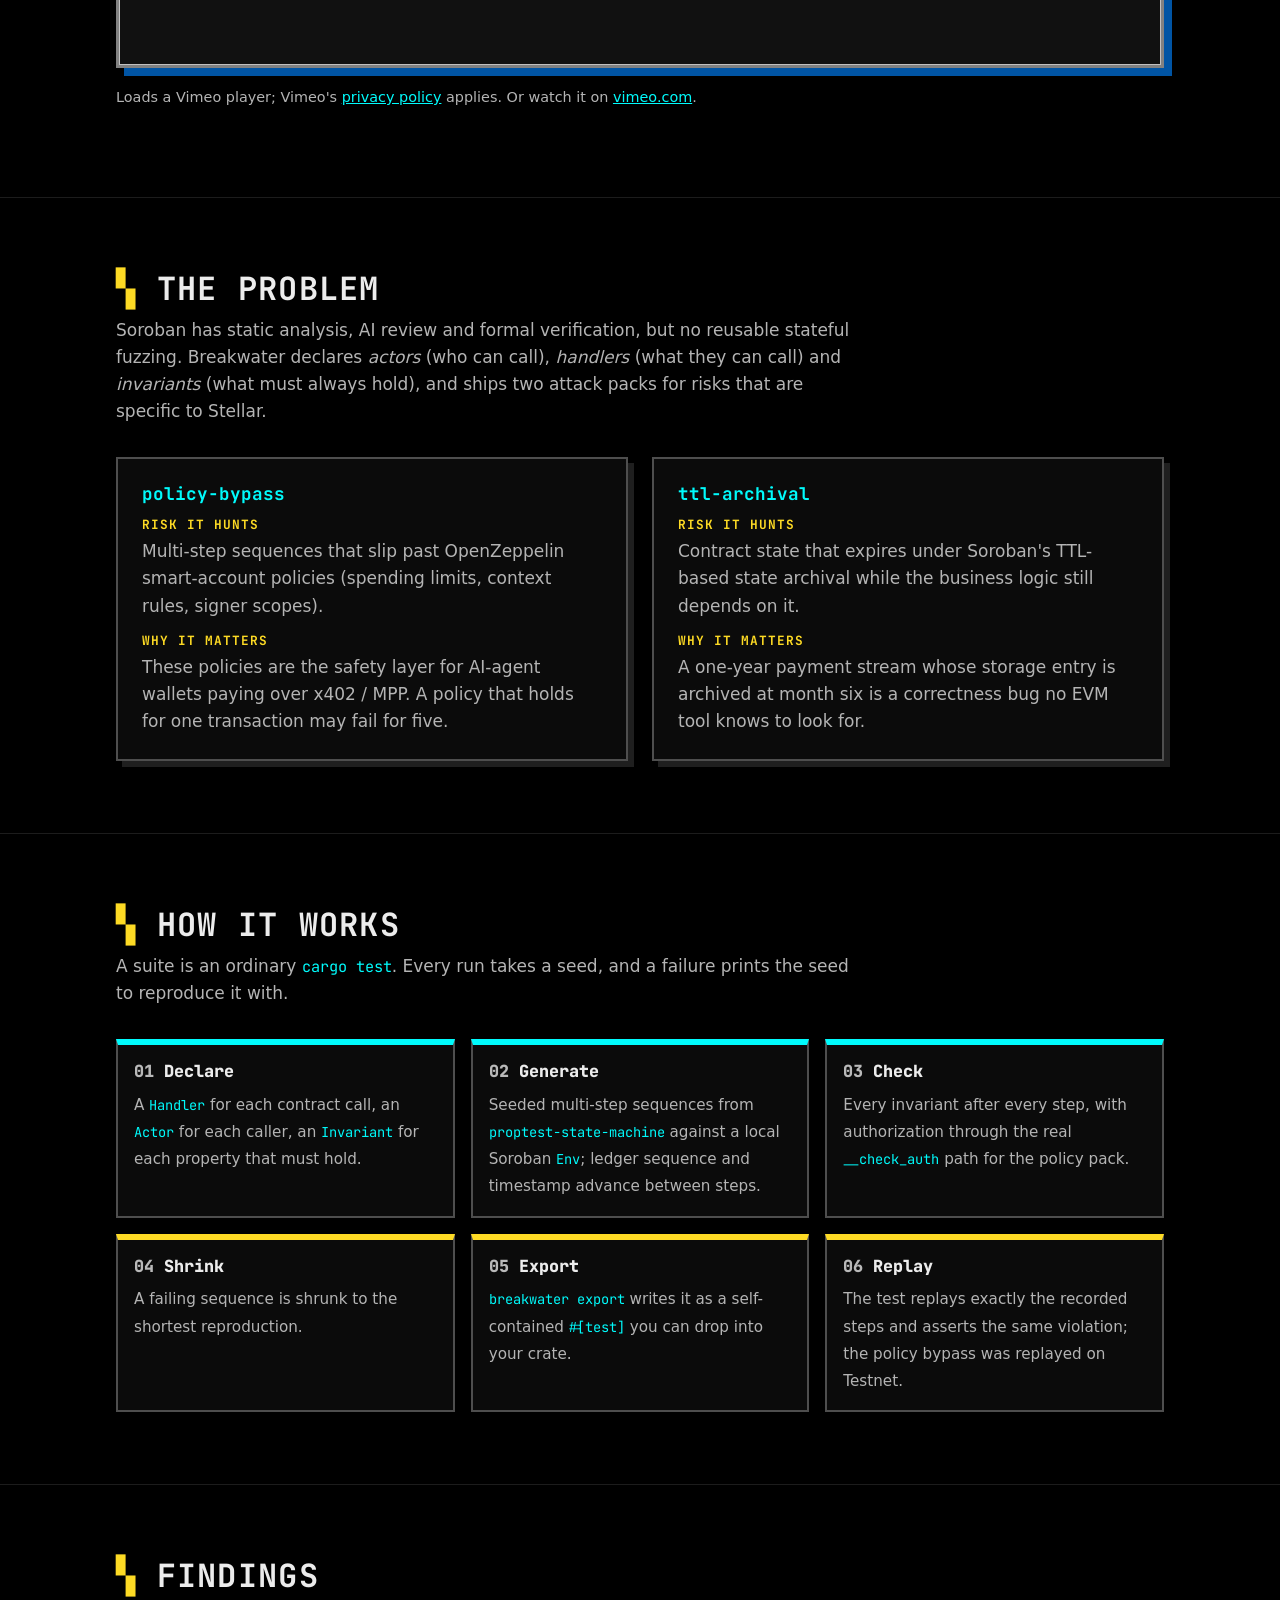
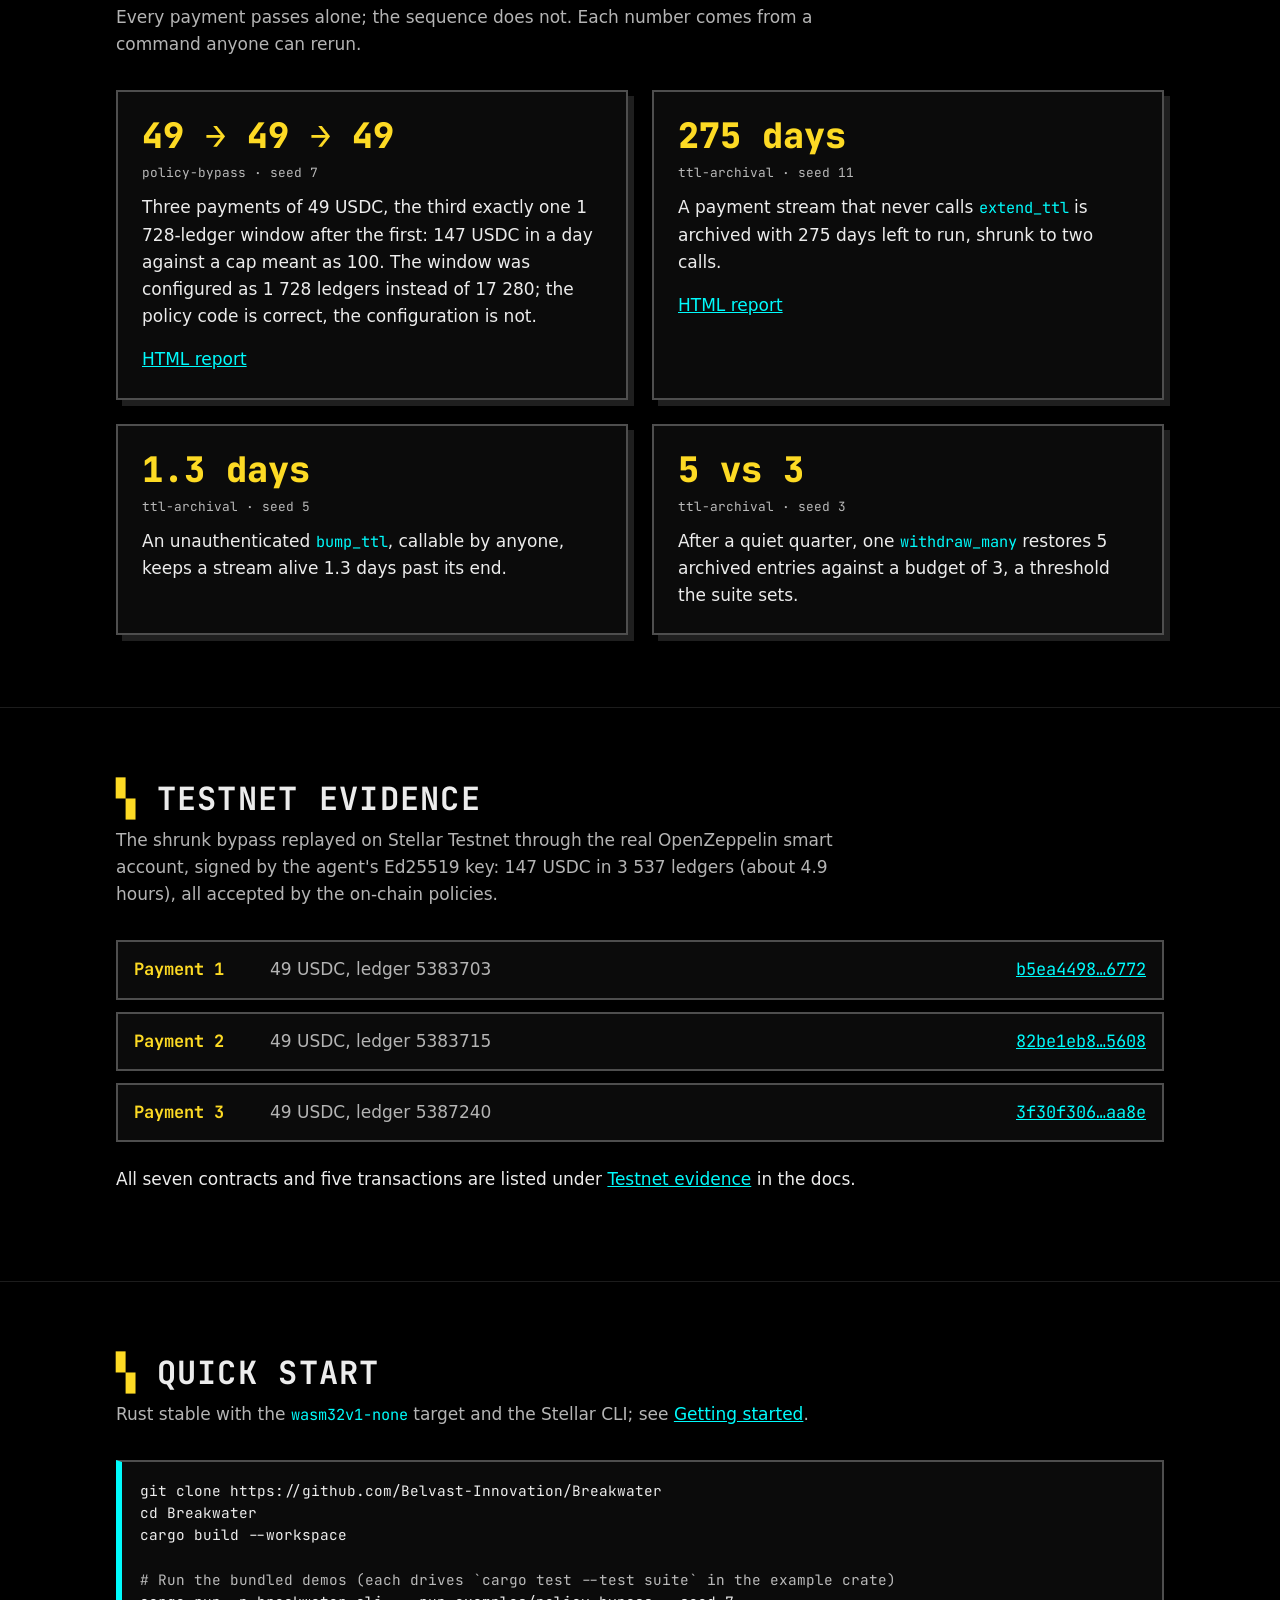
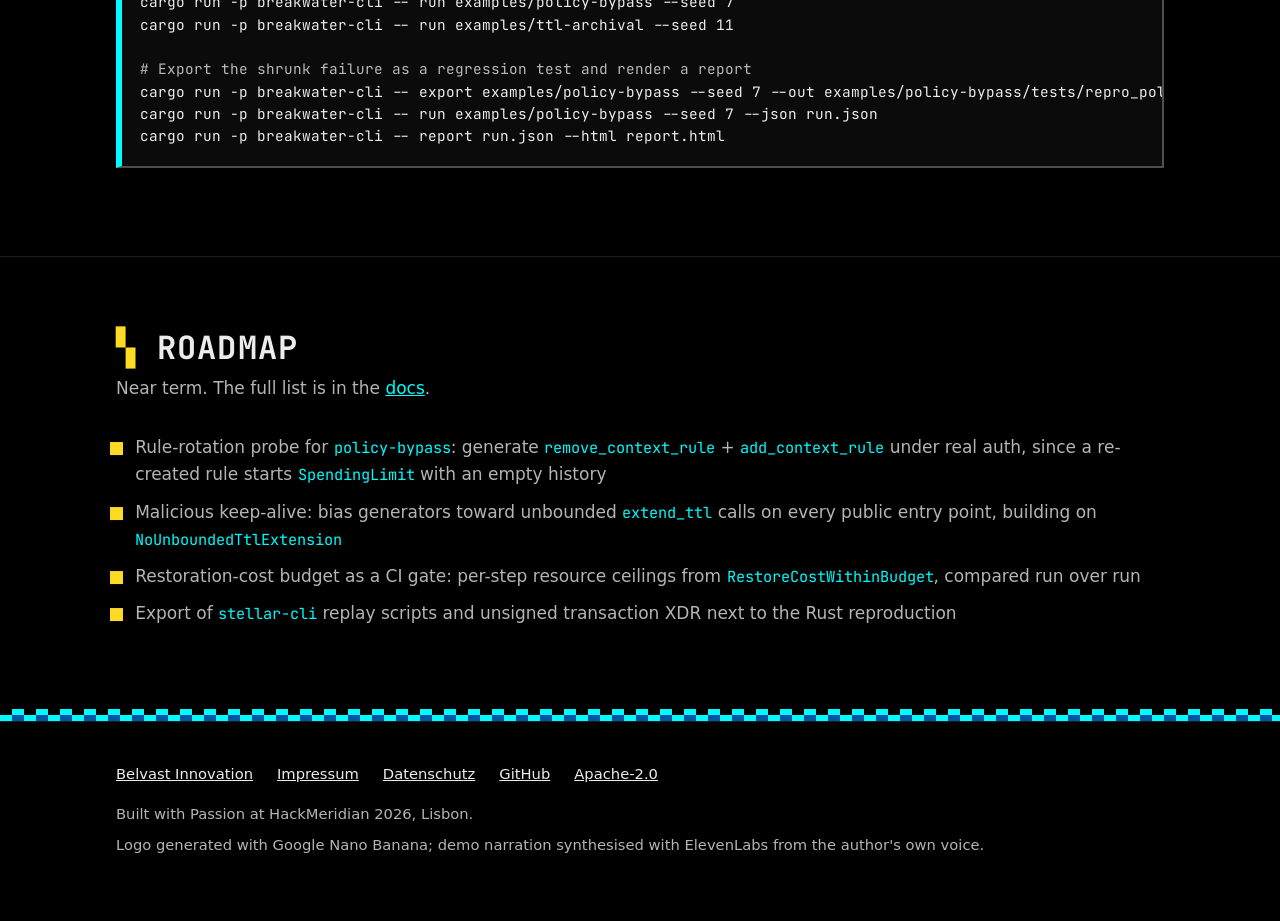
==== commit aa5abd00: "docs: align the website hero on one column" ====
--- a/site/index.html
+++ b/site/index.html
@@ -101,37 +101,72 @@
       linear-gradient(90deg, var(--wave) 0 50%, var(--foam) 50% 100%) 12px 6px / 24px 6px repeat-x;
   }
 
-  /* Hero */
-  .hero { padding: 56px 0 64px; text-align: center; border-top: 0; }
-  .hero img { width: min(360px, 80vw); height: auto; }
+  /* Hero: one column as wide as the tagline. JetBrains Mono advances every glyph by 0.6em,
+     so a line of n characters at size s is 0.6 * n * s wide: the 43-character tagline at
+     --t, the 10-character title at 4.3 * --t and the 44-character byline at 0.977 * --t
+     all come out at 25.8 * --t, and the two buttons share that width. */
+  /* The hero fills the first screen above the pixel strip, its column centred vertically. */
+  .hero {
+    min-height: calc(100svh - 12px);
+    display: flex;
+    flex-direction: column;
+    justify-content: center;
+    padding: 48px 0 56px;
+    text-align: center;
+    border-top: 0;
+  }
+  .hero-column {
+    /* Capped by the viewport height too, so the hero and its strip fit the first screen. */
+    --t: min(1.375rem, calc((100vw - 32px) / 25.8), calc((100svh - 130px) / 31.6));
+    width: calc(var(--t) * 25.8);
+    margin: 0 auto;
+  }
+  .hero img { width: 80%; height: auto; display: block; margin: 0 auto; }
   .hero h1 {
-    font-size: clamp(2.6rem, 9vw, 4.6rem);
+    font-size: calc(var(--t) * 4.3);
     font-weight: 800;
-    letter-spacing: 0.02em;
-    margin-top: 12px;
+    letter-spacing: 0;
+    line-height: 1;
+    margin-top: calc(var(--t) * 1.2);
+    white-space: nowrap;
   }
   .tagline {
     font-family: var(--mono);
-    font-size: clamp(1rem, 2.6vw, 1.3rem);
+    font-size: var(--t);
+    line-height: 1.2;
     color: var(--foam);
-    margin: 12px auto 28px;
-  }
-  .buttons { display: flex; gap: 16px; justify-content: center; flex-wrap: wrap; }
+    margin: calc(var(--t) * 0.9) 0 calc(var(--t) * 1.8);
+    white-space: nowrap;
+  }
+  .buttons { display: grid; grid-template-columns: 1fr 1fr; gap: calc(var(--t) * 0.8); }
   .btn {
-    display: inline-block;
-    font: 700 1rem/1 var(--mono);
-    padding: 14px 22px;
+    display: inline-flex;
+    align-items: center;
+    justify-content: center;
+    gap: 0.6em;
+    font: 700 max(13px, var(--t))/1 var(--mono);
+    padding: 0.8em 0.6em;
     text-decoration: none;
+    white-space: nowrap;
     border: 3px solid var(--accent);
     box-shadow: 5px 5px 0 var(--wave);
     transition: transform 0.08s, box-shadow 0.08s;
   }
+  .btn svg { width: 1.15em; height: 1.15em; flex: none; fill: currentColor; }
   .btn:hover { transform: translate(2px, 2px); box-shadow: 3px 3px 0 var(--wave); }
   .btn-primary { background: var(--accent); color: #000; }
   .btn-primary:hover { color: #000; }
   .btn-secondary { background: #000; color: var(--accent); }
   .btn-secondary:hover { color: var(--accent); }
-  .byline { color: var(--muted); font-size: 0.95rem; margin: 28px 0 0; }
+  .byline {
+    font-family: var(--mono);
+    font-size: calc(var(--t) * 0.977);
+    line-height: 1.4;
+    color: var(--muted);
+    margin: calc(var(--t) * 1.8) 0 0;
+    white-space: nowrap;
+  }
+  .byline + .byline { margin-top: calc(var(--t) * 0.4); }
   .byline a { color: var(--text); }
 
   /* Video: the Vimeo iframe is created only after a click. */
@@ -265,15 +300,16 @@
 <a class="skip" href="#main">Skip to content</a>
 
 <header class="hero">
-  <div class="wrap">
+  <div class="hero-column">
     <img src="/assets/breakwater-logo.webp" width="800" height="546" alt="Breakwater logo: a wave breaking on a tetrapod" fetchpriority="high">
     <h1>Breakwater</h1>
     <p class="tagline">Foundry-style invariant fuzzing for Soroban</p>
     <div class="buttons">
-      <a class="btn btn-primary" href="/docs/" target="_blank" rel="noopener">Read the docs</a>
-      <a class="btn btn-secondary" href="https://github.com/Belvast-Innovation/Breakwater" target="_blank" rel="noopener">GitHub</a>
+      <a class="btn btn-primary" href="/docs/" target="_blank" rel="noopener"><svg viewBox="0 0 16 16" aria-hidden="true"><path d="M0 1.75A.75.75 0 0 1 .75 1h4.253c1.227 0 2.317.59 3 1.501A3.743 3.743 0 0 1 11.006 1h4.245a.75.75 0 0 1 .75.75v10.5a.75.75 0 0 1-.75.75h-4.507a2.25 2.25 0 0 0-1.591.659l-.622.621a.75.75 0 0 1-1.06 0l-.622-.621A2.25 2.25 0 0 0 5.258 13H.75a.75.75 0 0 1-.75-.75Zm7.251 10.324.004-5.073-.002-2.253A2.25 2.25 0 0 0 5.003 2.5H1.5v9h3.757a3.75 3.75 0 0 1 1.994.574ZM8.755 4.75l-.004 7.322a3.752 3.752 0 0 1 1.992-.572H14.5v-9h-3.495a2.25 2.25 0 0 0-2.25 2.25Z"/></svg>Read the docs</a>
+      <a class="btn btn-secondary" href="https://github.com/Belvast-Innovation/Breakwater" target="_blank" rel="noopener"><svg viewBox="0 0 16 16" aria-hidden="true"><path d="M8 0c4.42 0 8 3.58 8 8a8.013 8.013 0 0 1-5.45 7.59c-.4.08-.55-.17-.55-.38 0-.27.01-1.13.01-2.2 0-.75-.25-1.23-.54-1.48 1.78-.2 3.65-.88 3.65-3.95 0-.88-.31-1.59-.82-2.15.08-.2.36-1.02-.08-2.12 0 0-.67-.22-2.2.82-.64-.18-1.32-.27-2-.27-.68 0-1.36.09-2 .27-1.53-1.03-2.2-.82-2.2-.82-.44 1.1-.16 1.92-.08 2.12-.51.56-.82 1.28-.82 2.15 0 3.06 1.86 3.75 3.64 3.95-.23.2-.44.55-.51 1.07-.46.21-1.61.55-2.33-.66-.15-.24-.6-.83-1.23-.82-.67.01-.27.38.01.53.34.19.73.9.82 1.13.16.45.68 1.31 2.69.94 0 .67.01 1.3.01 1.49 0 .21-.15.45-.55.38A7.995 7.995 0 0 1 0 8c0-4.42 3.58-8 8-8Z"/></svg>GitHub</a>
     </div>
-    <p class="byline">An open-source product by <a href="https://belvast.de" target="_blank" rel="noopener">Belvast Innovation</a> · Apache-2.0</p>
+    <p class="byline">An open-source product by <a href="https://belvast.de" target="_blank" rel="noopener">Belvast Innovation</a></p>
+    <p class="byline">Licensed under <a href="https://github.com/Belvast-Innovation/Breakwater/blob/main/LICENSE" target="_blank" rel="noopener">Apache-2.0</a></p>
   </div>
 </header>
 <div class="pixels" aria-hidden="true"></div>
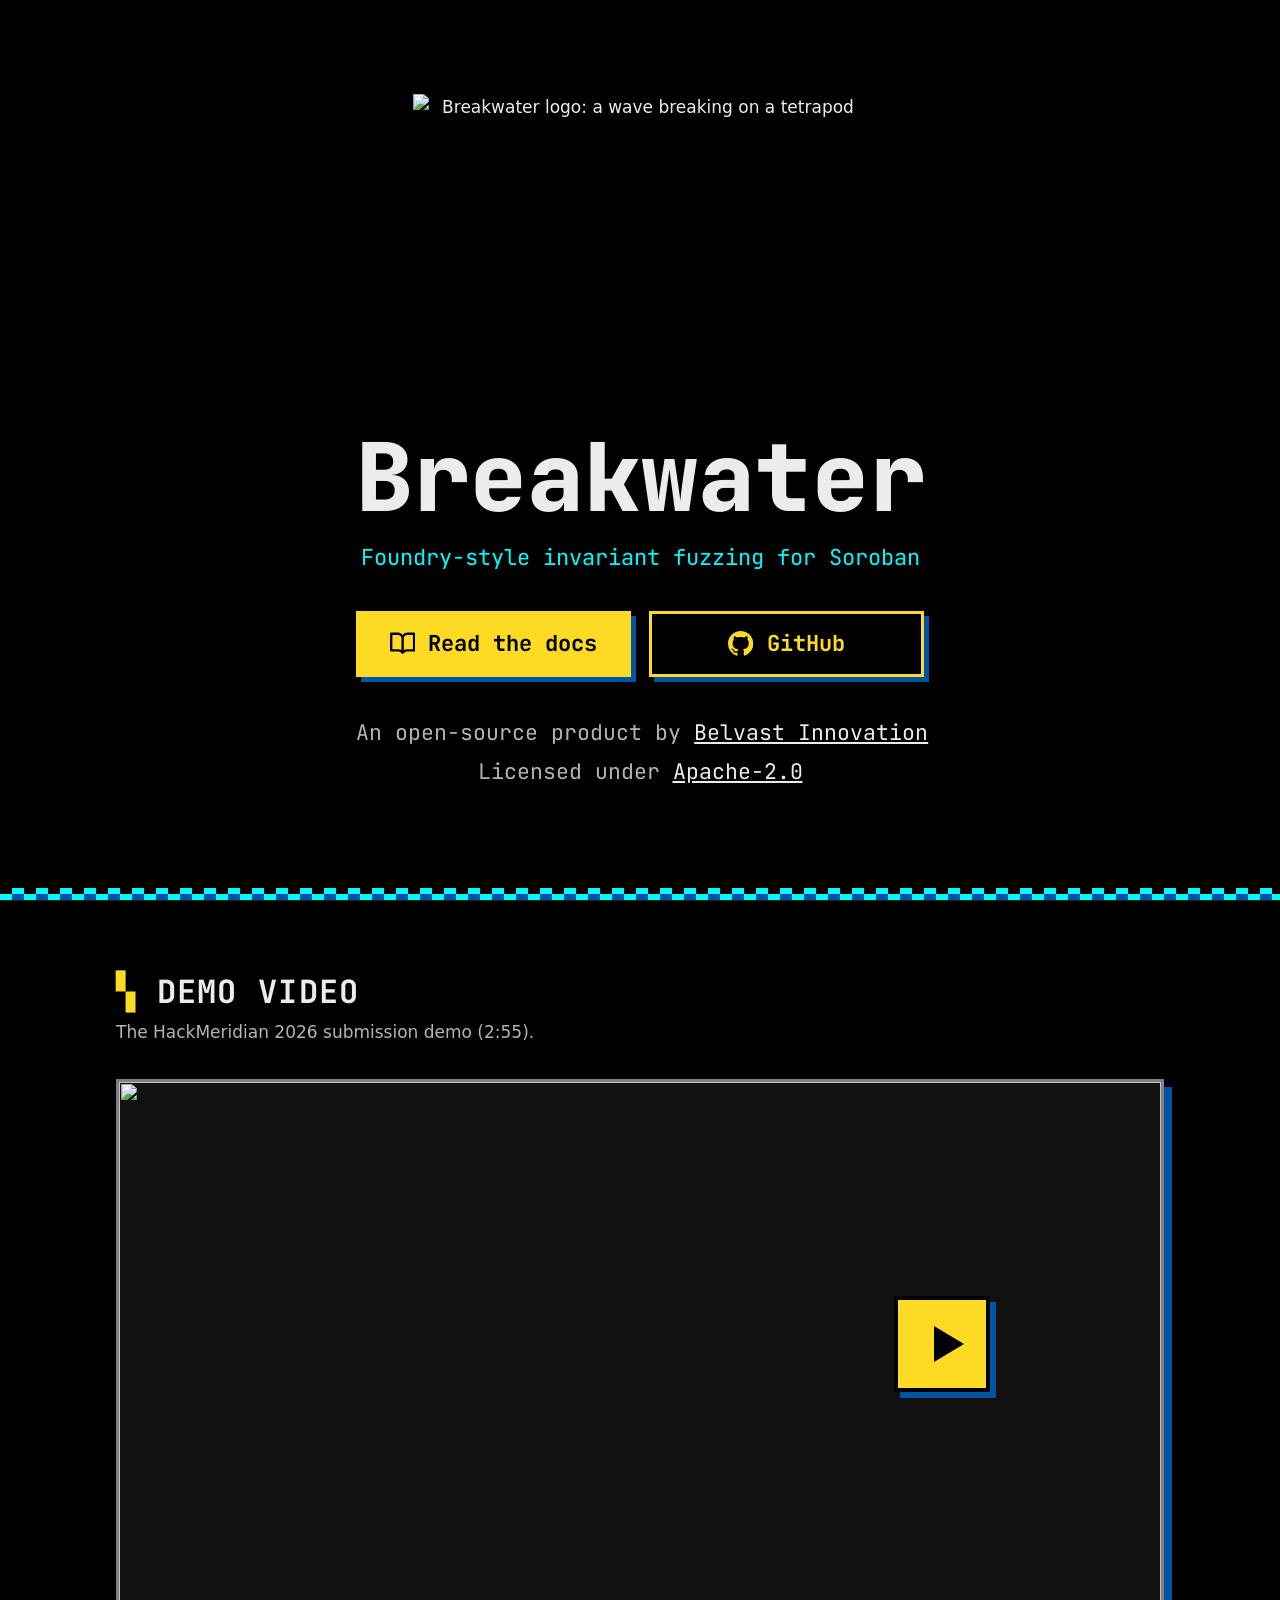
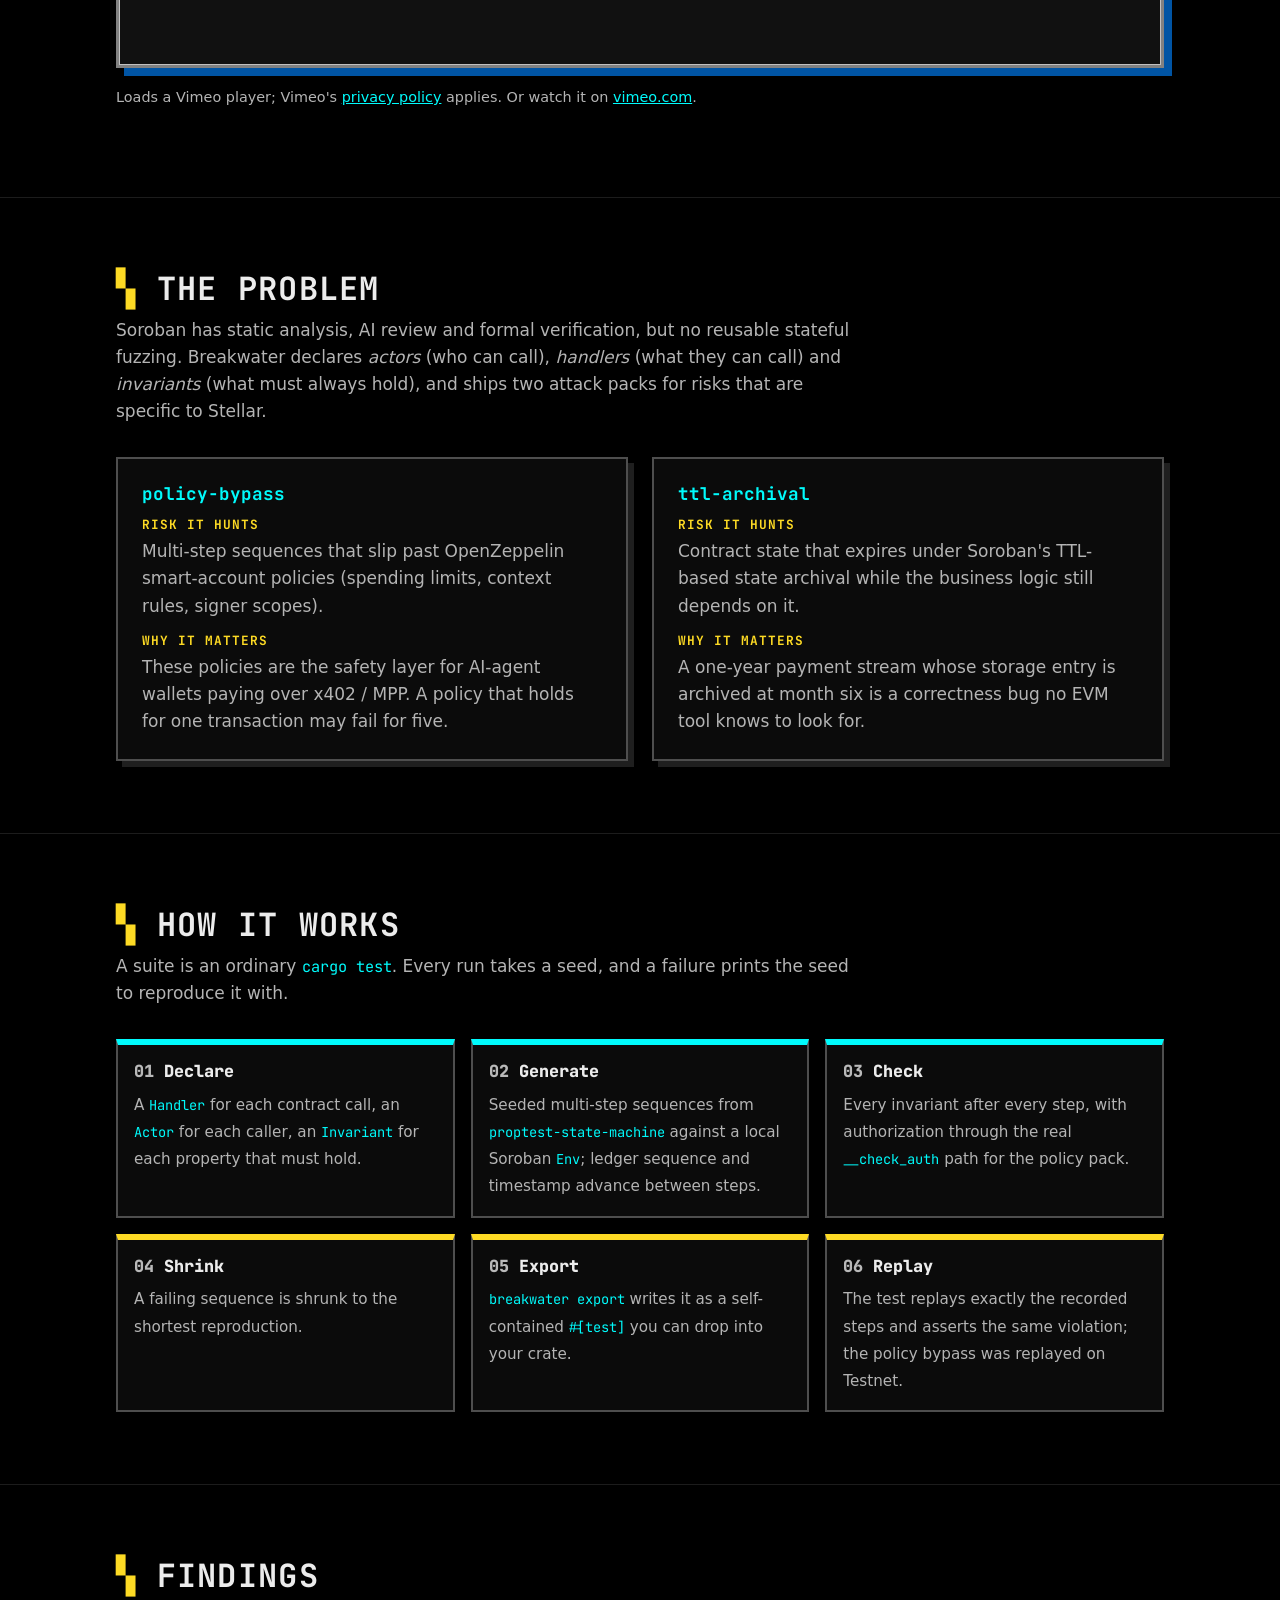
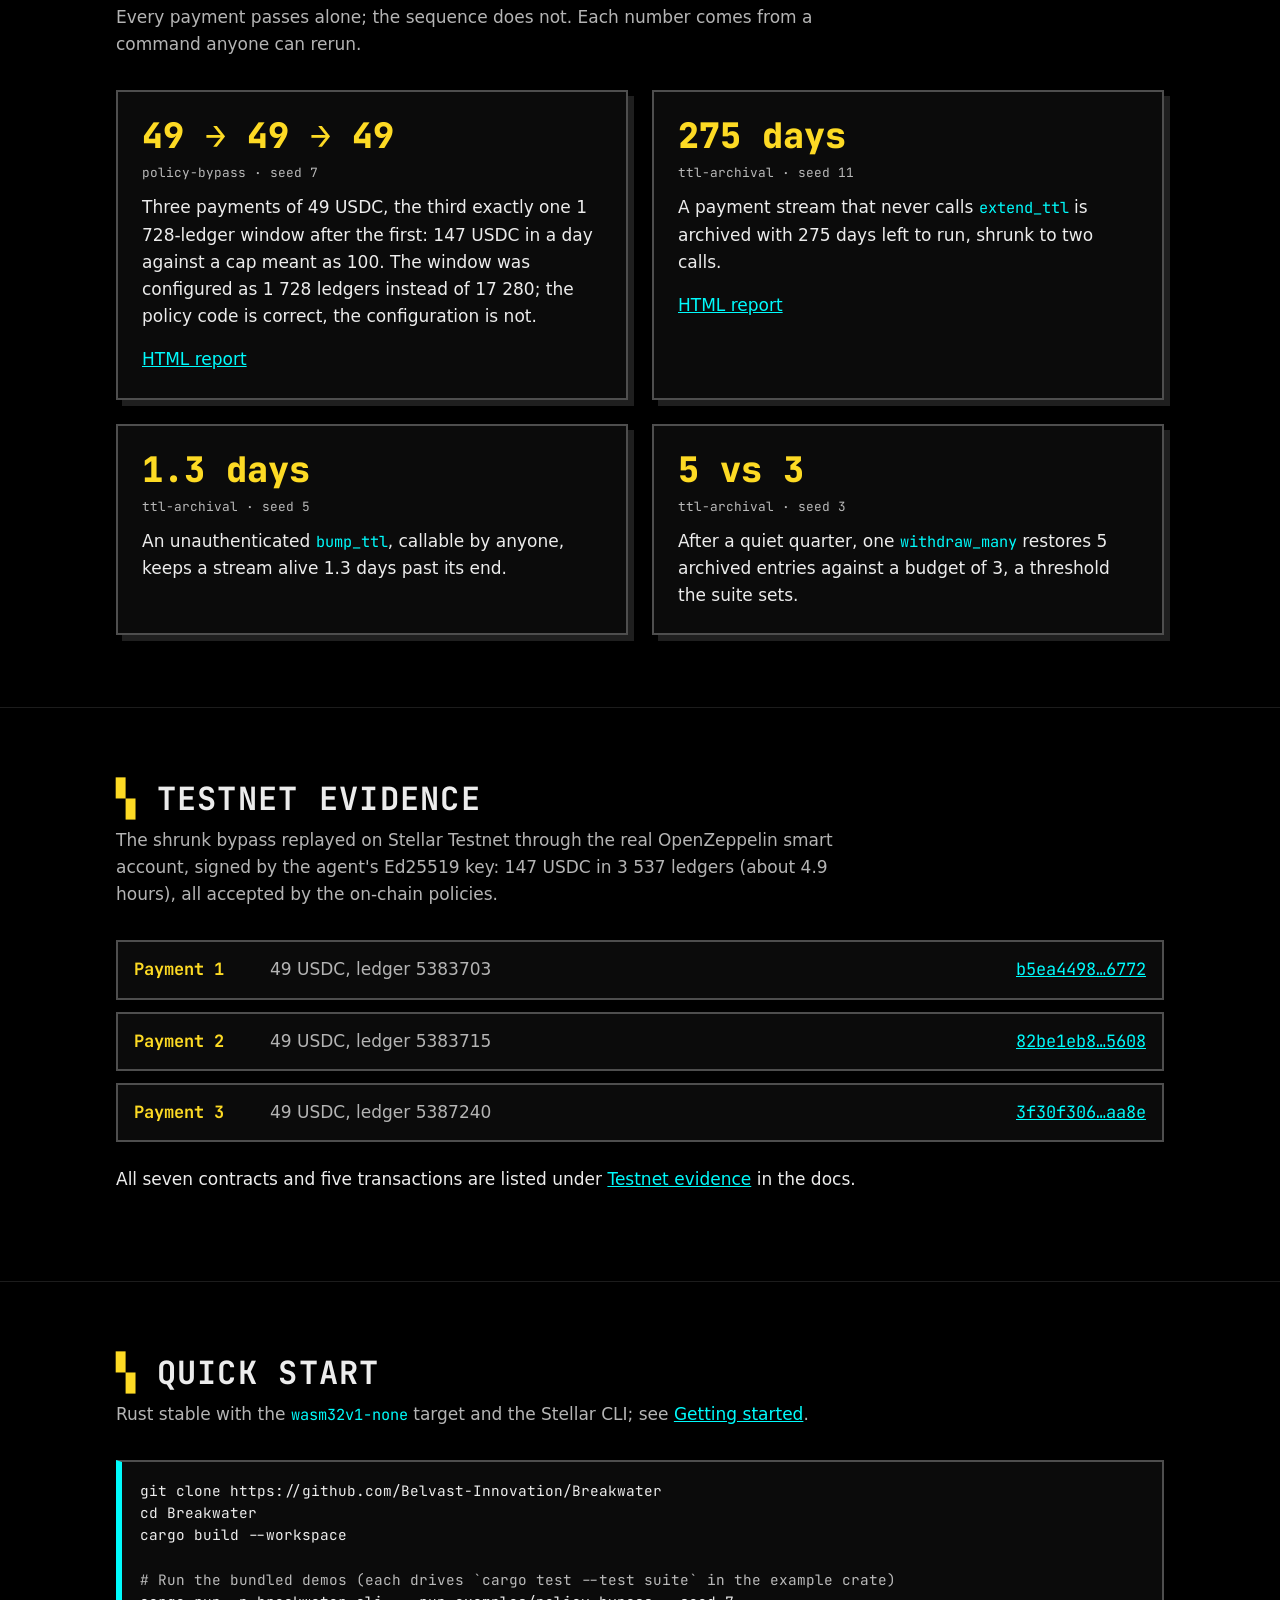
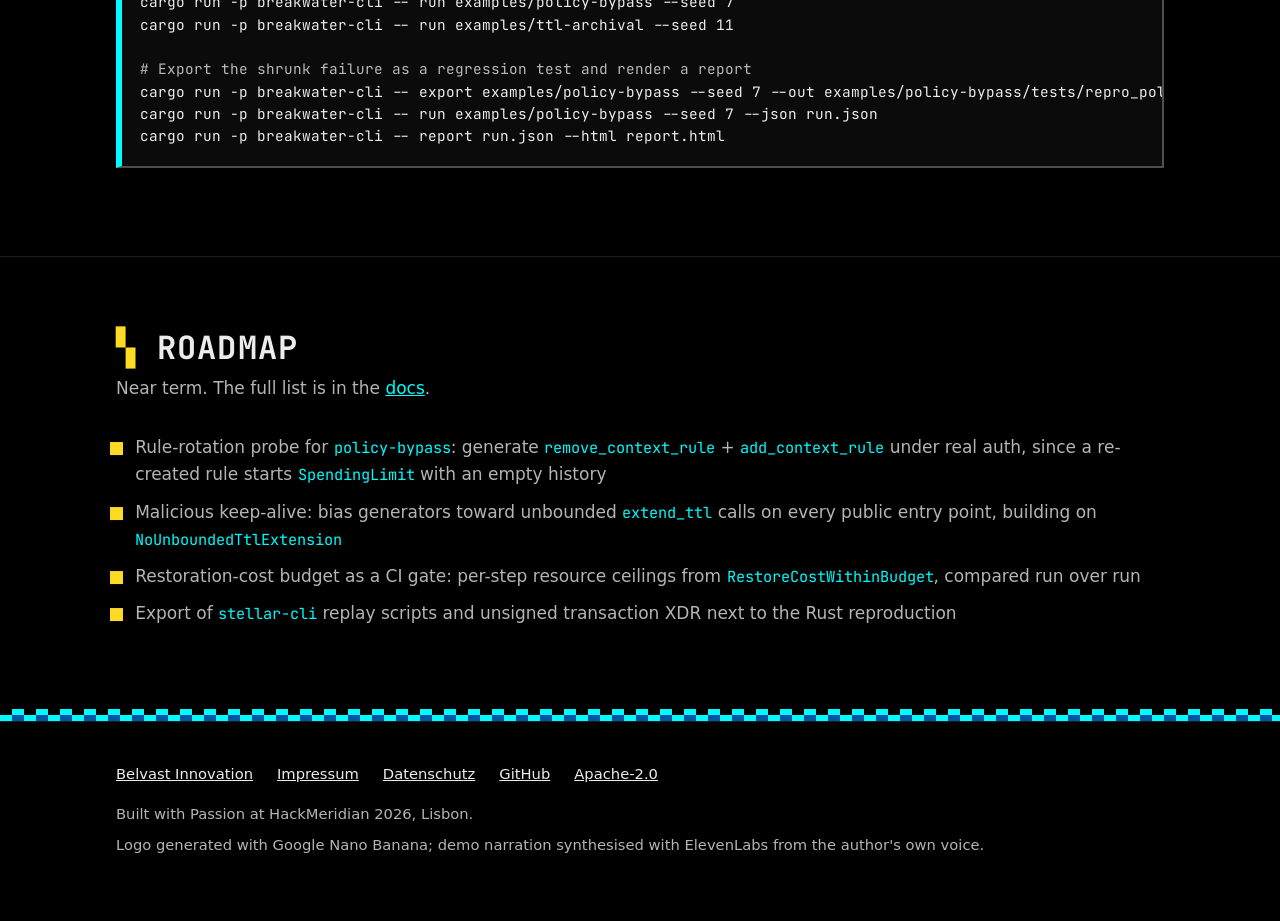
==== commit e241ae00: "docs: update the demo video length to the 2:55 cut" ====
--- a/site/index.html
+++ b/site/index.html
@@ -319,7 +319,7 @@
 <section id="demo" aria-labelledby="demo-title">
   <div class="wrap">
     <h2 id="demo-title">Demo video</h2>
-    <p class="lead">The HackMeridian 2026 submission demo (3:43).</p>
+    <p class="lead">The HackMeridian 2026 submission demo (2:55).</p>
     <div class="video" id="video">
       <button type="button" id="video-play" aria-label="Play the Breakwater demo video (loads the Vimeo player)">
         <img src="/assets/video-poster.webp" width="1280" height="720" alt="" loading="lazy" decoding="async">
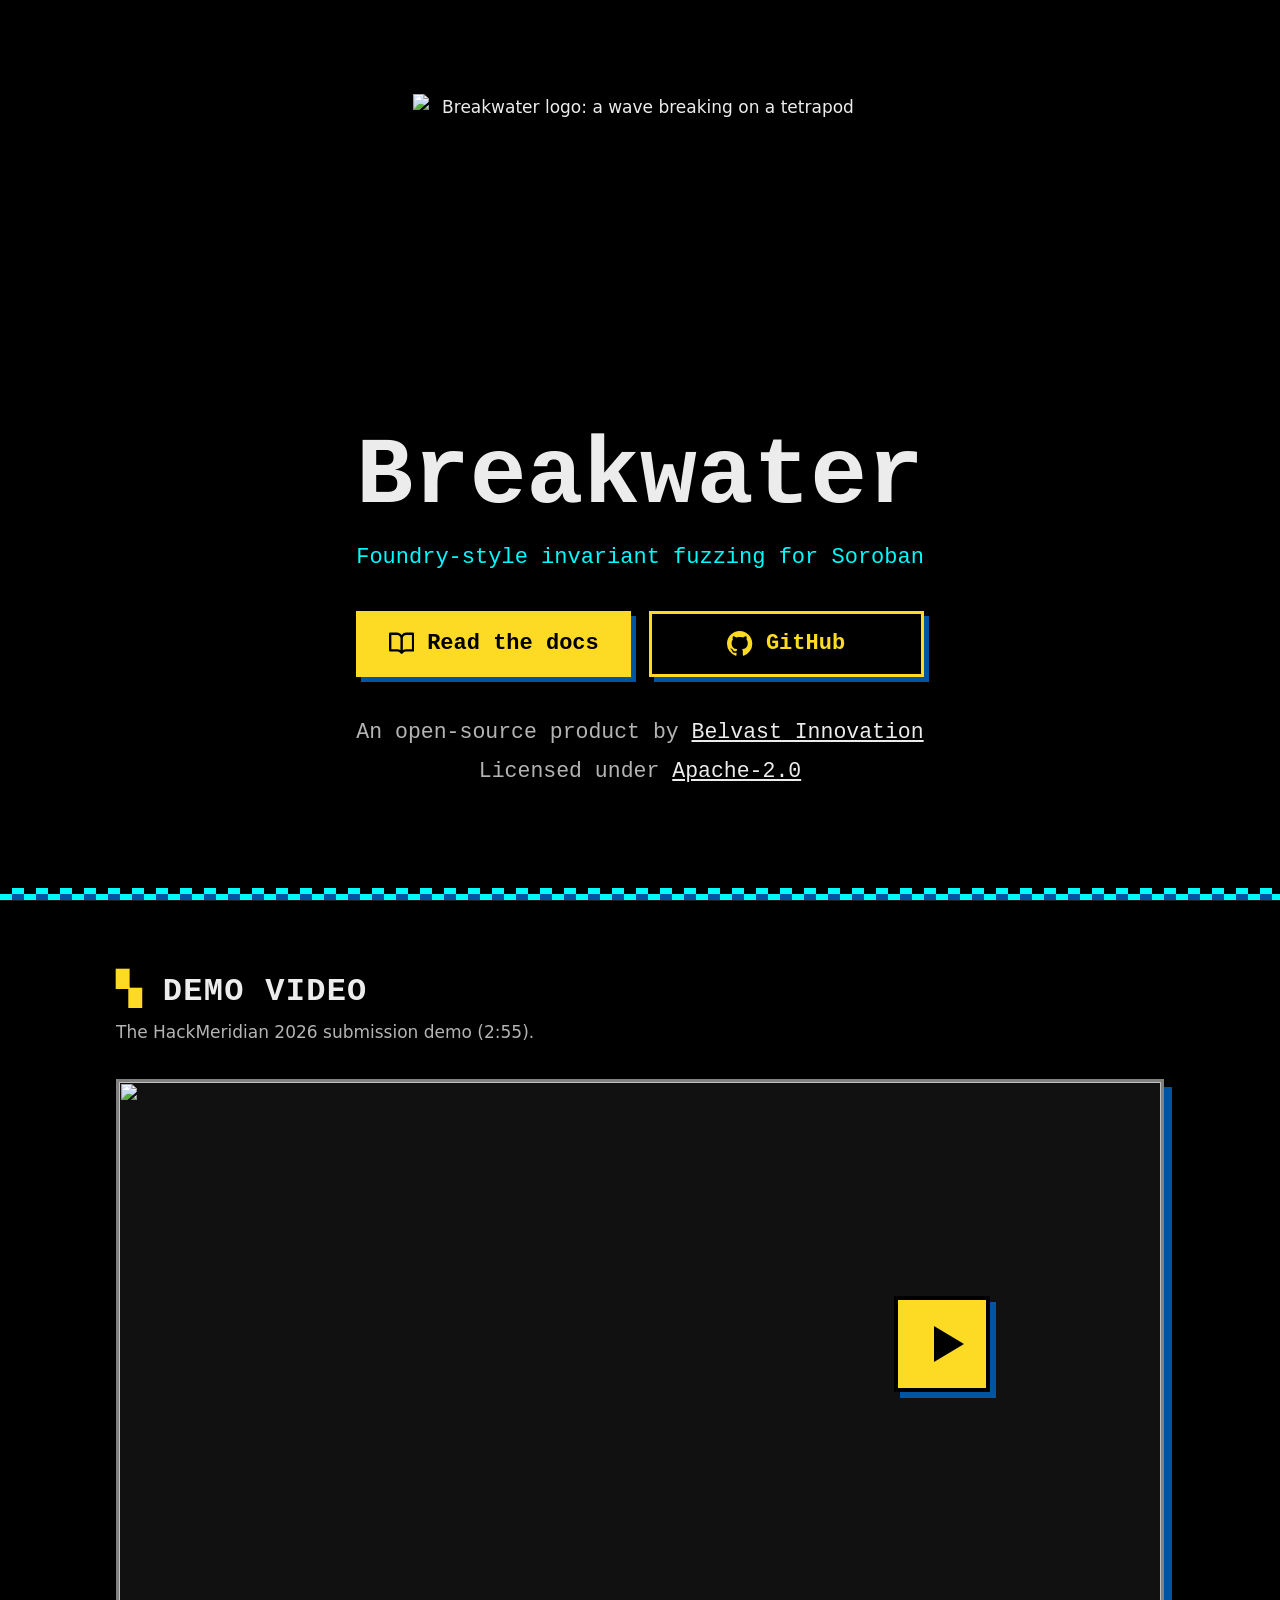
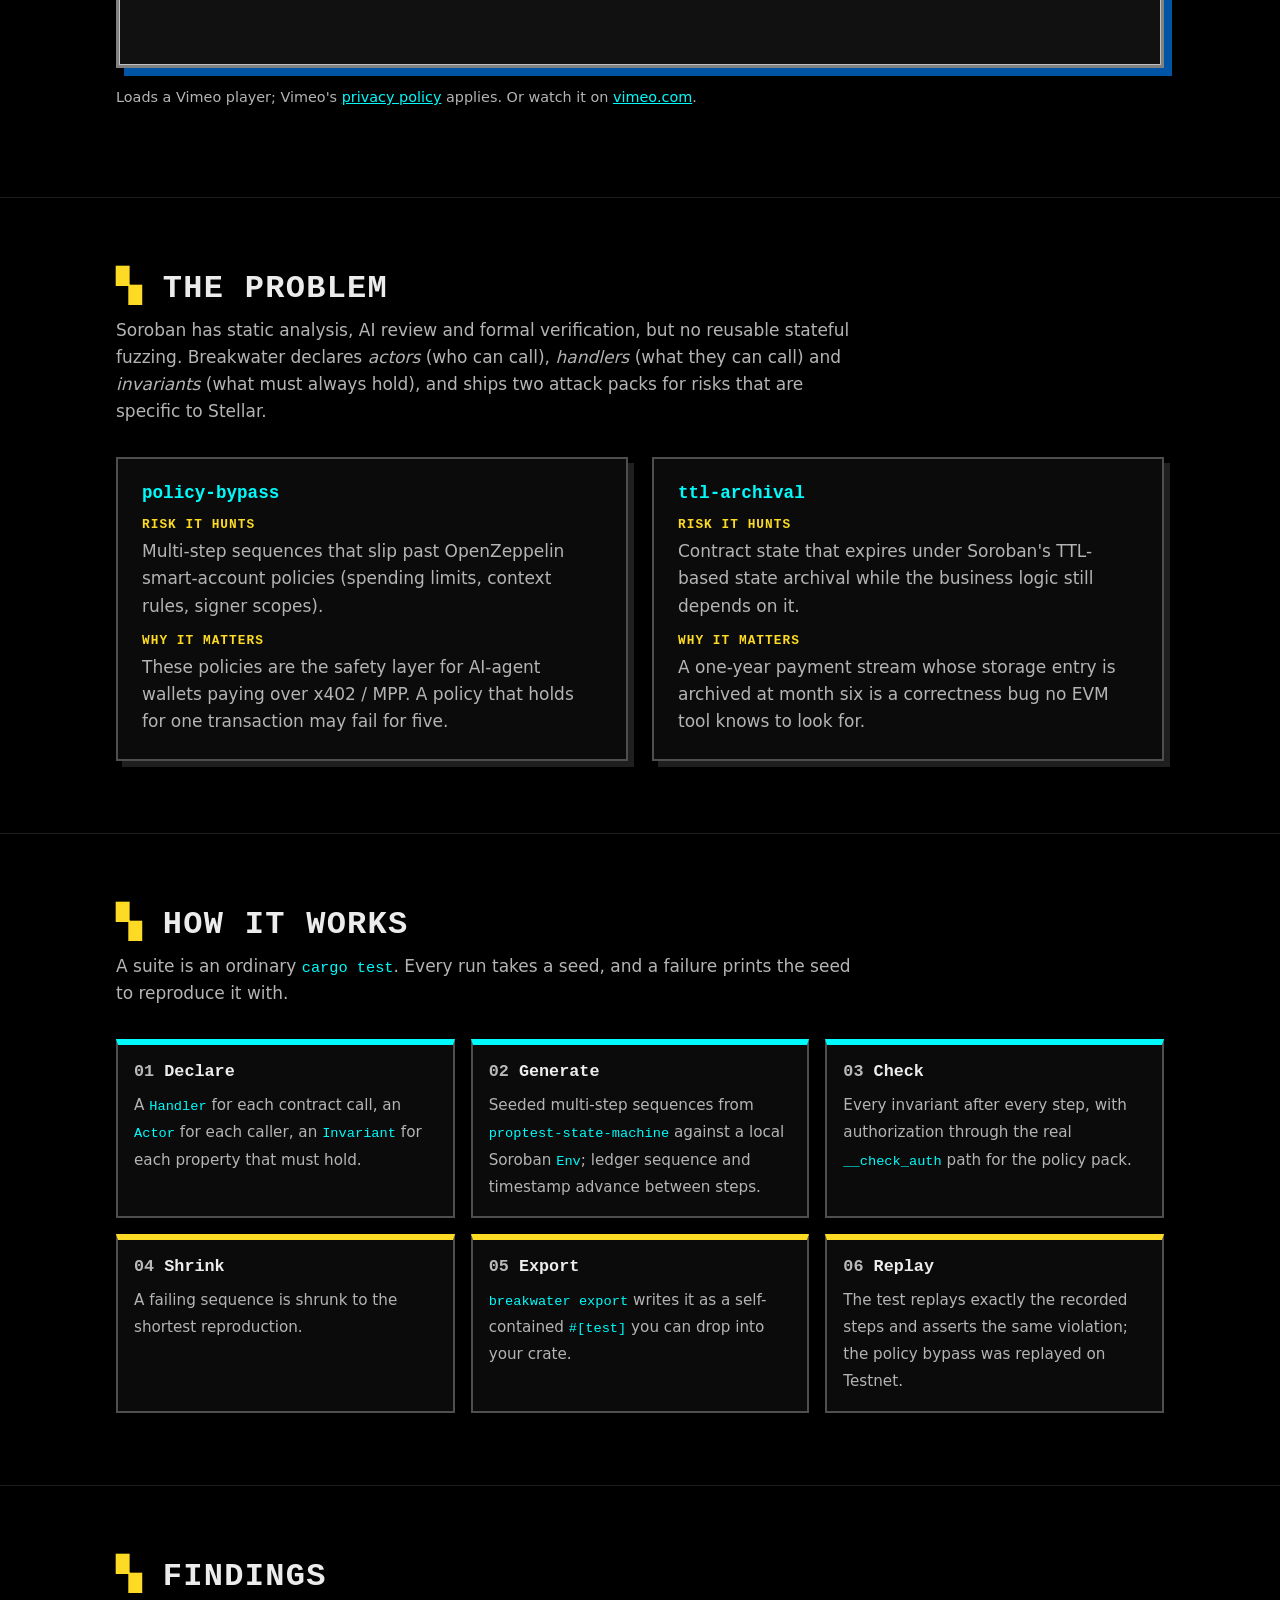
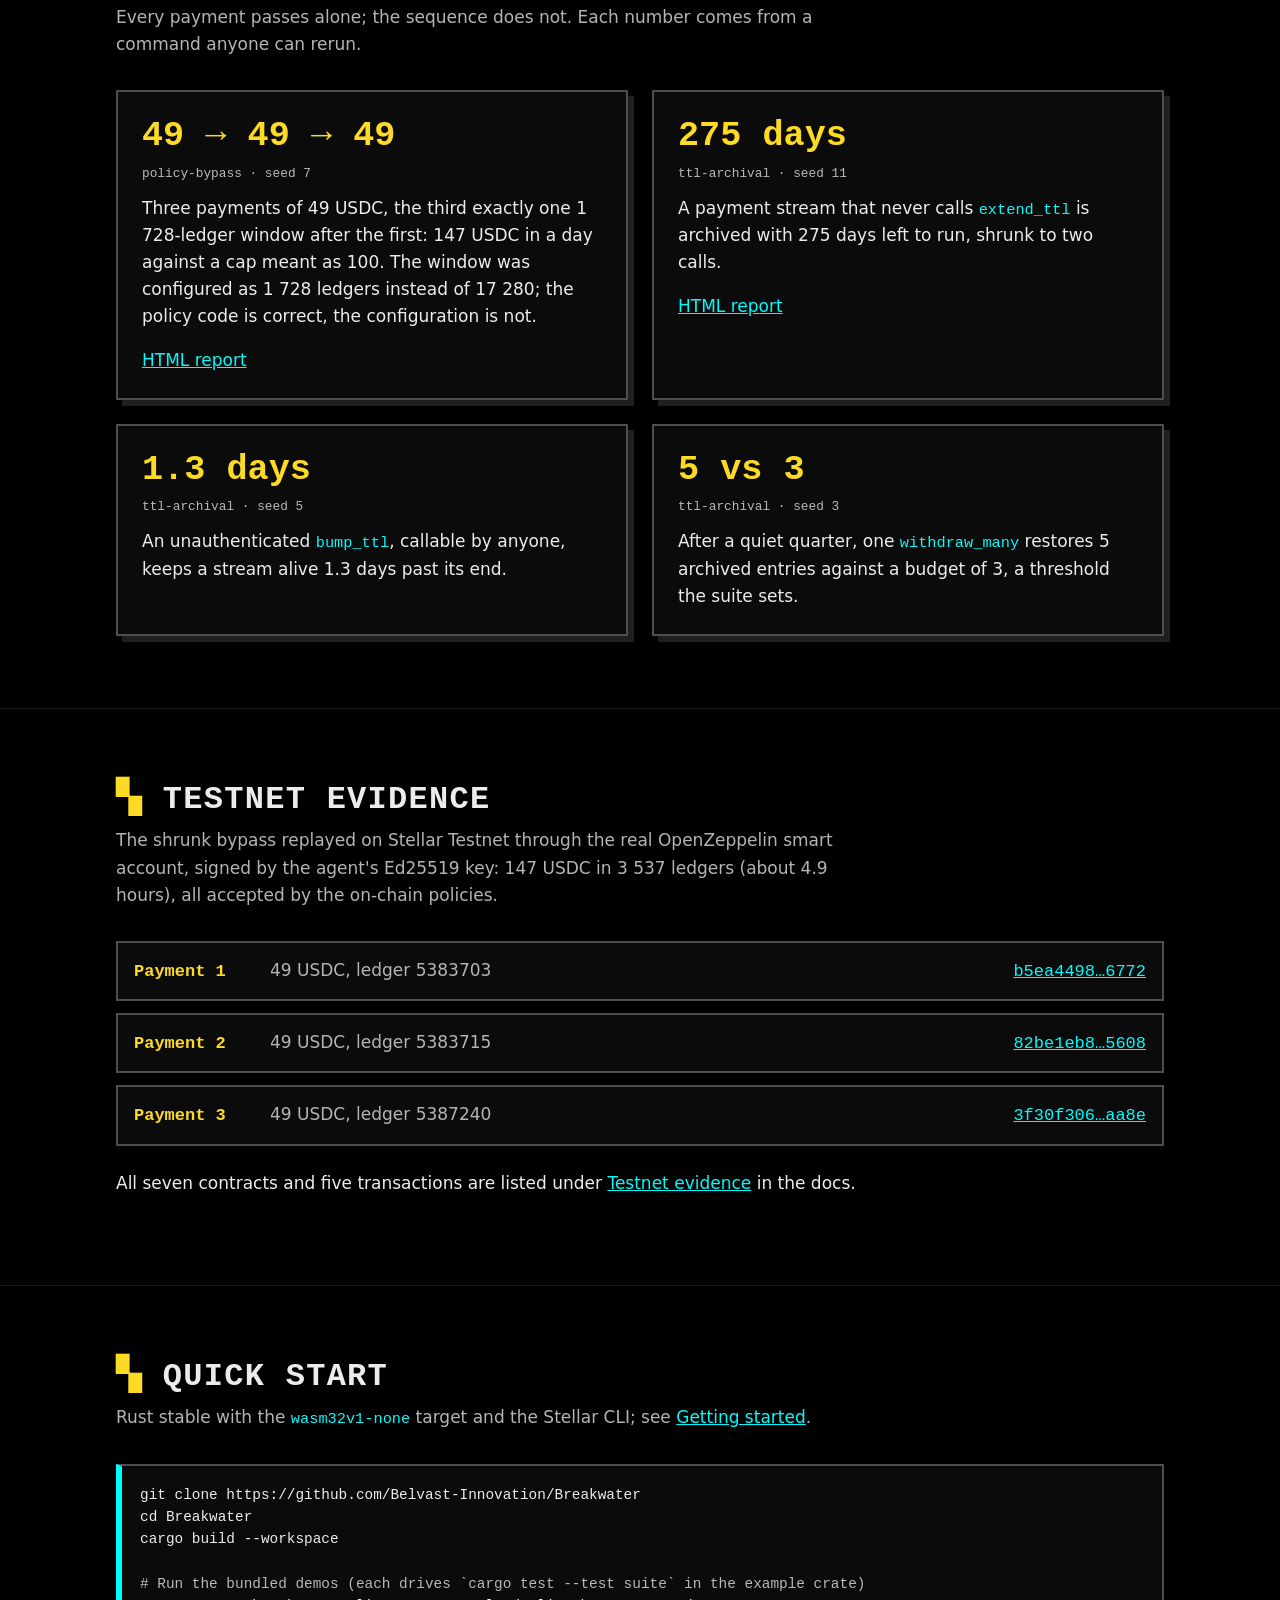
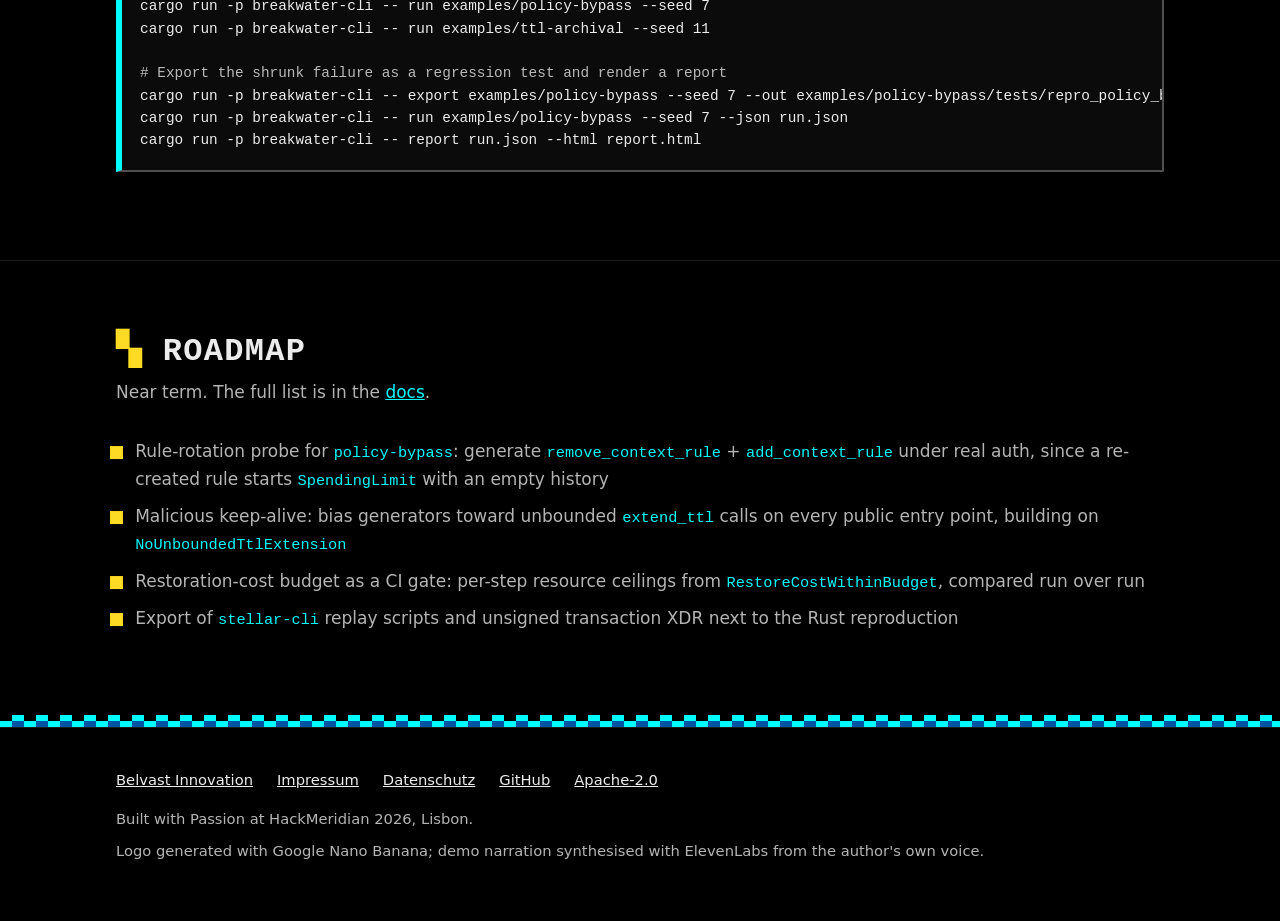
==== commit 7a318cea: "docs: serve the website font from the site itself" ====
--- a/site/index.html
+++ b/site/index.html
@@ -40,11 +40,18 @@
 }
 </script>
 
-<link rel="preconnect" href="https://fonts.googleapis.com">
-<link rel="preconnect" href="https://fonts.gstatic.com" crossorigin>
-<link rel="stylesheet" href="https://fonts.googleapis.com/css2?family=JetBrains+Mono:wght@400;700;800&display=swap">
+<link rel="preload" href="/assets/fonts/jetbrains-mono-latin.woff2" as="font" type="font/woff2" crossorigin>
 
 <style>
+  /* JetBrains Mono (SIL Open Font License 1.1, assets/fonts/OFL.txt), served from this site
+     so that no request goes to a third party before the visitor asks for one. */
+  @font-face {
+    font-family: "JetBrains Mono";
+    font-style: normal;
+    font-weight: 100 800;
+    font-display: swap;
+    src: url("/assets/fonts/jetbrains-mono-latin.woff2") format("woff2");
+  }
   :root {
     --bg: #000;
     --panel: #0b0b0b;
@@ -326,7 +333,7 @@
         <span class="play" aria-hidden="true"></span>
       </button>
     </div>
-    <p class="note">Loads a Vimeo player; Vimeo's <a href="https://vimeo.com/privacy" target="_blank" rel="noopener">privacy policy</a> applies. Or watch it on <a href="https://vimeo.com/1239334137" target="_blank" rel="noopener">vimeo.com</a>.</p>
+    <p class="note">Loads a Vimeo player; Vimeo's <a href="https://vimeo.com/privacy" target="_blank" rel="noopener">privacy policy</a> applies. Or watch it on <a href="https://vimeo.com/1239456909" target="_blank" rel="noopener">vimeo.com</a>.</p>
   </div>
 </section>
 
@@ -471,7 +478,7 @@
   // Insert the Vimeo player only when asked: no request goes to Vimeo before the click.
   document.getElementById("video-play").addEventListener("click", function () {
     var frame = document.createElement("iframe");
-    frame.src = "https://player.vimeo.com/video/1239334137?dnt=1&autoplay=1";
+    frame.src = "https://player.vimeo.com/video/1239456909?dnt=1&autoplay=1";
     frame.title = "Breakwater demo video";
     frame.allow = "autoplay; fullscreen; picture-in-picture";
     frame.allowFullscreen = true;
